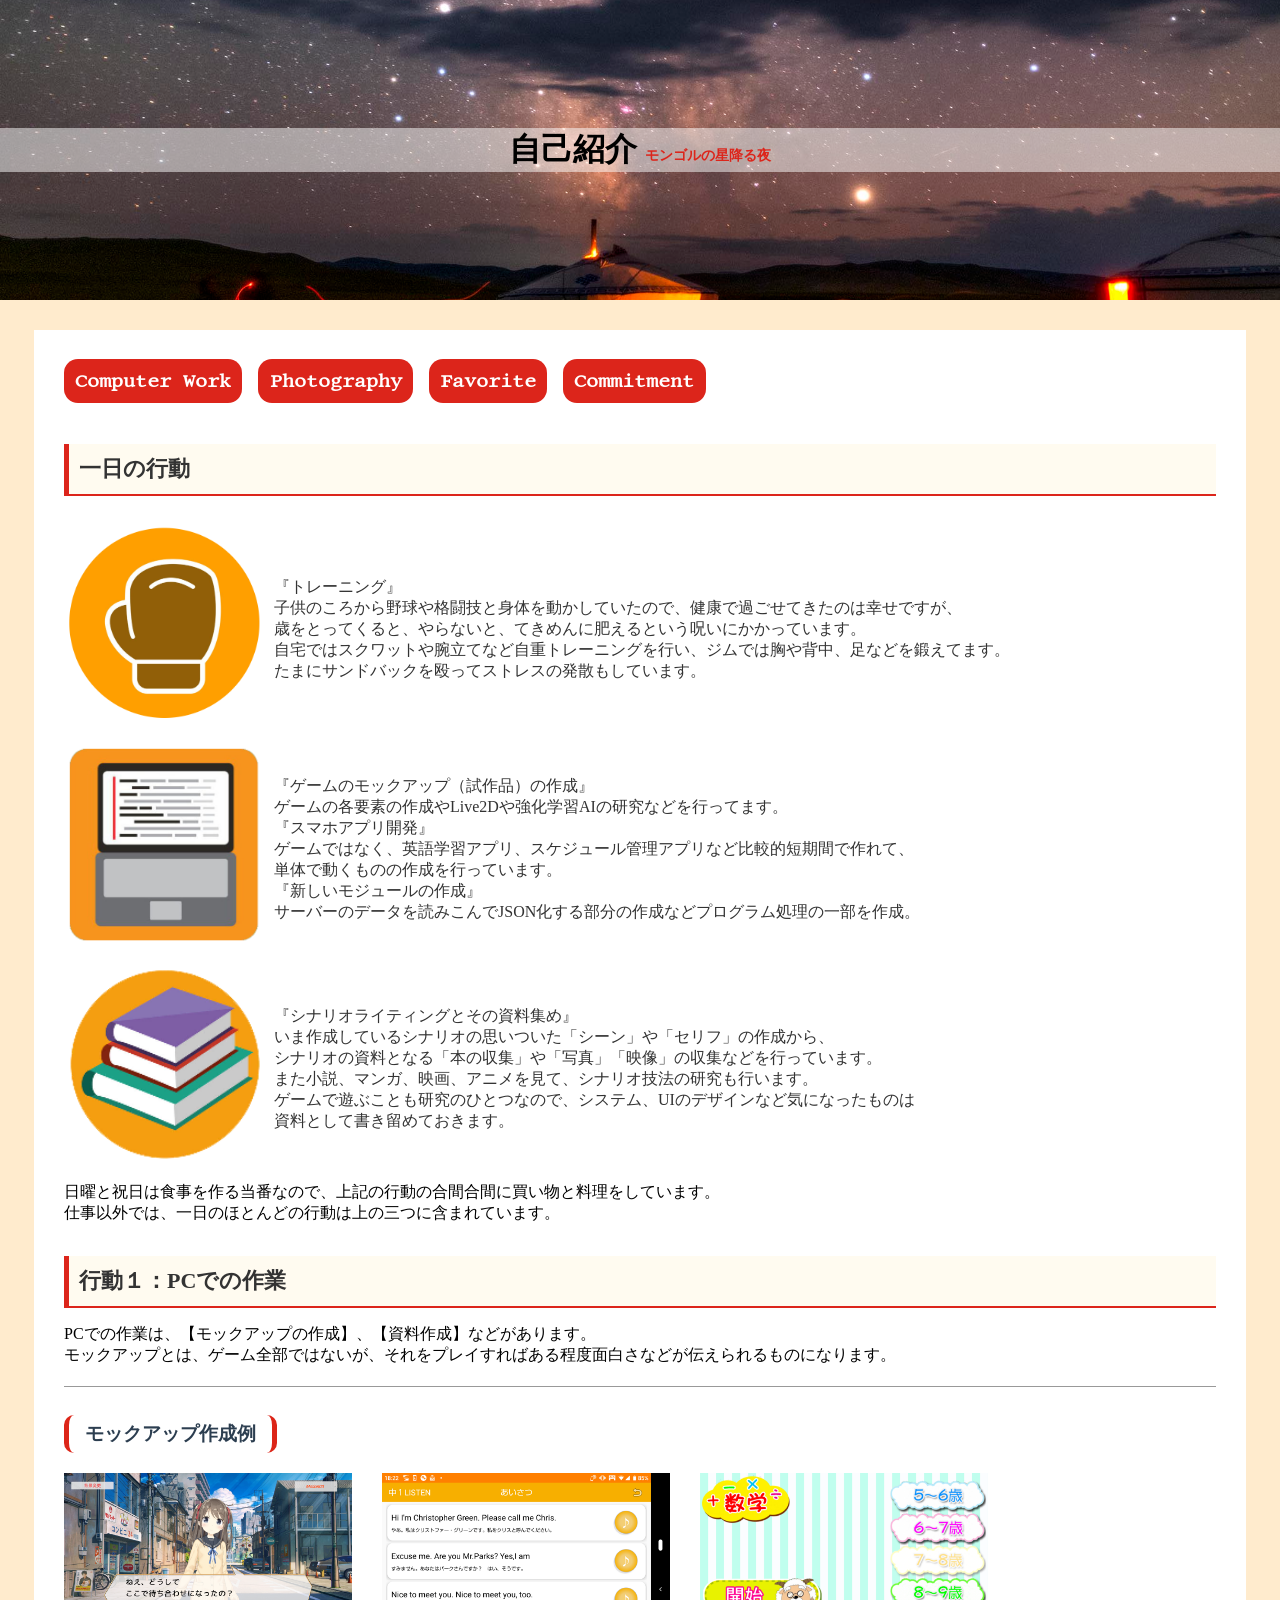
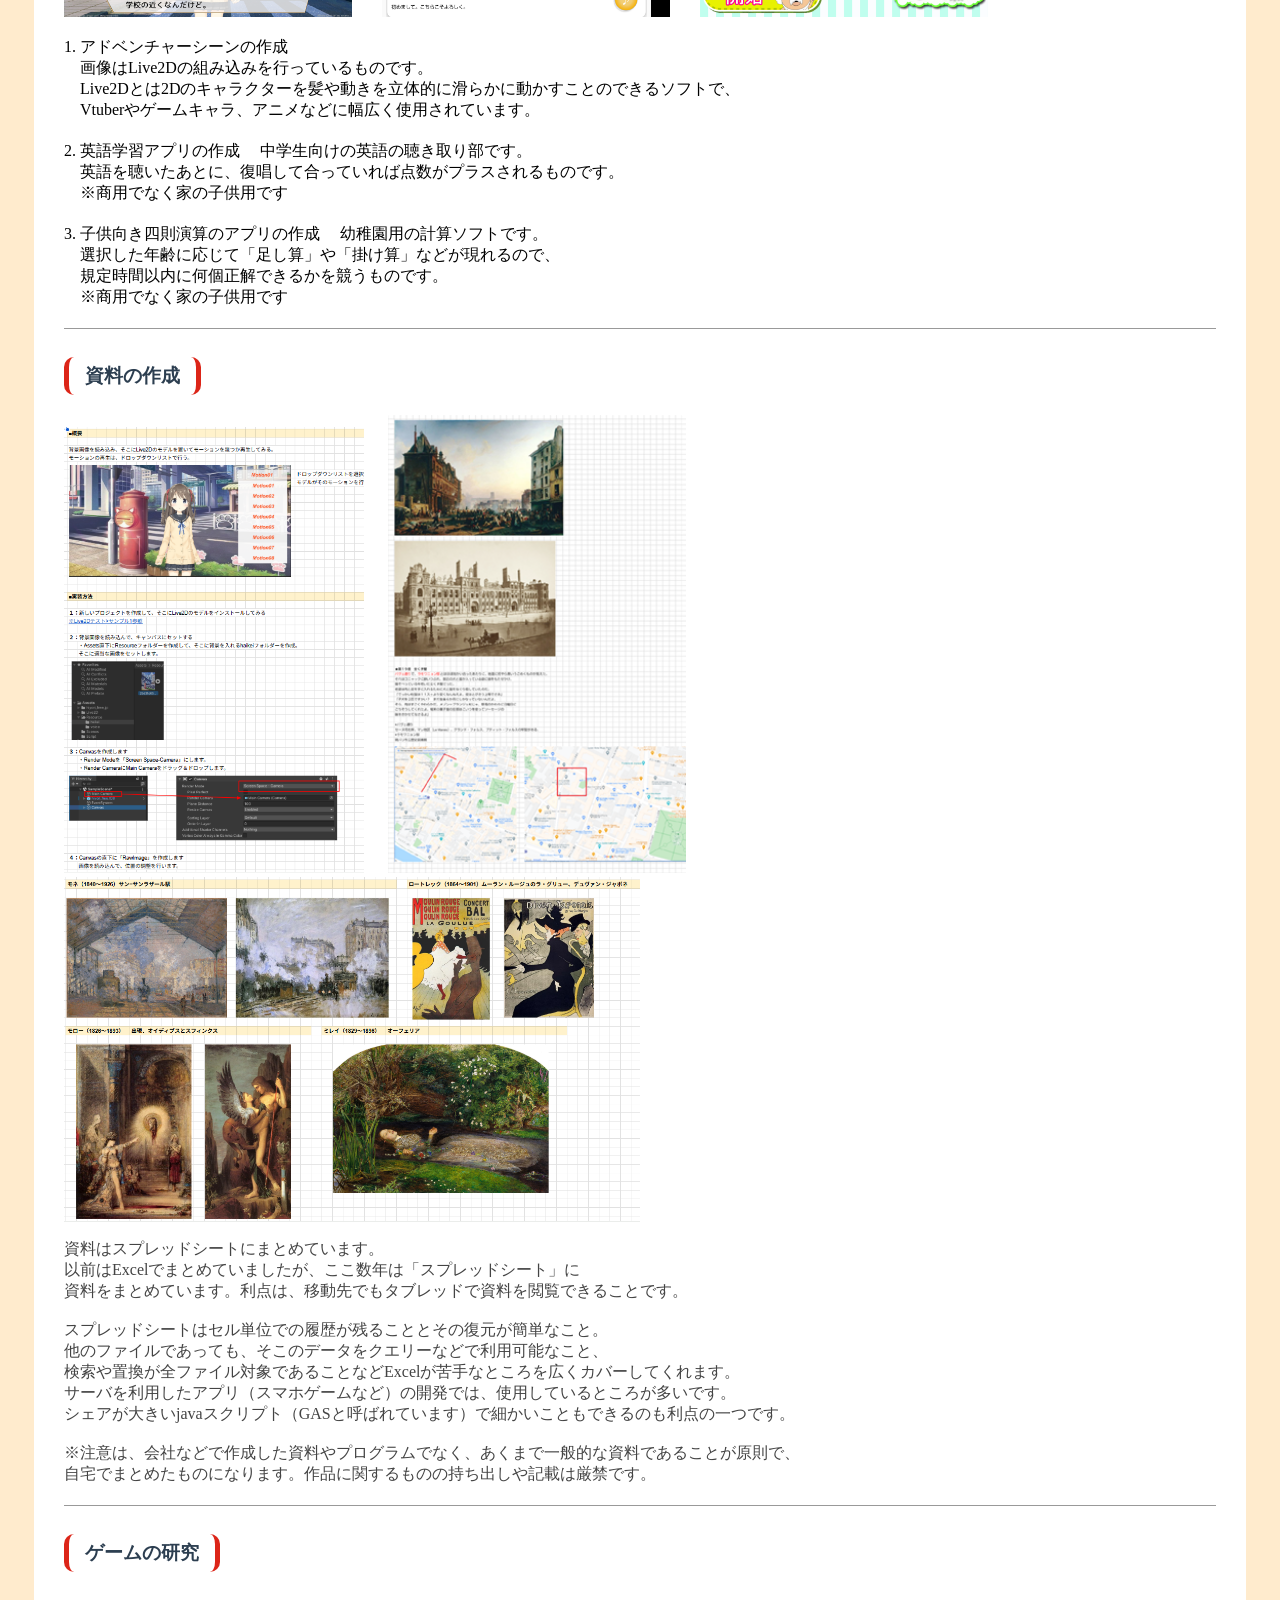
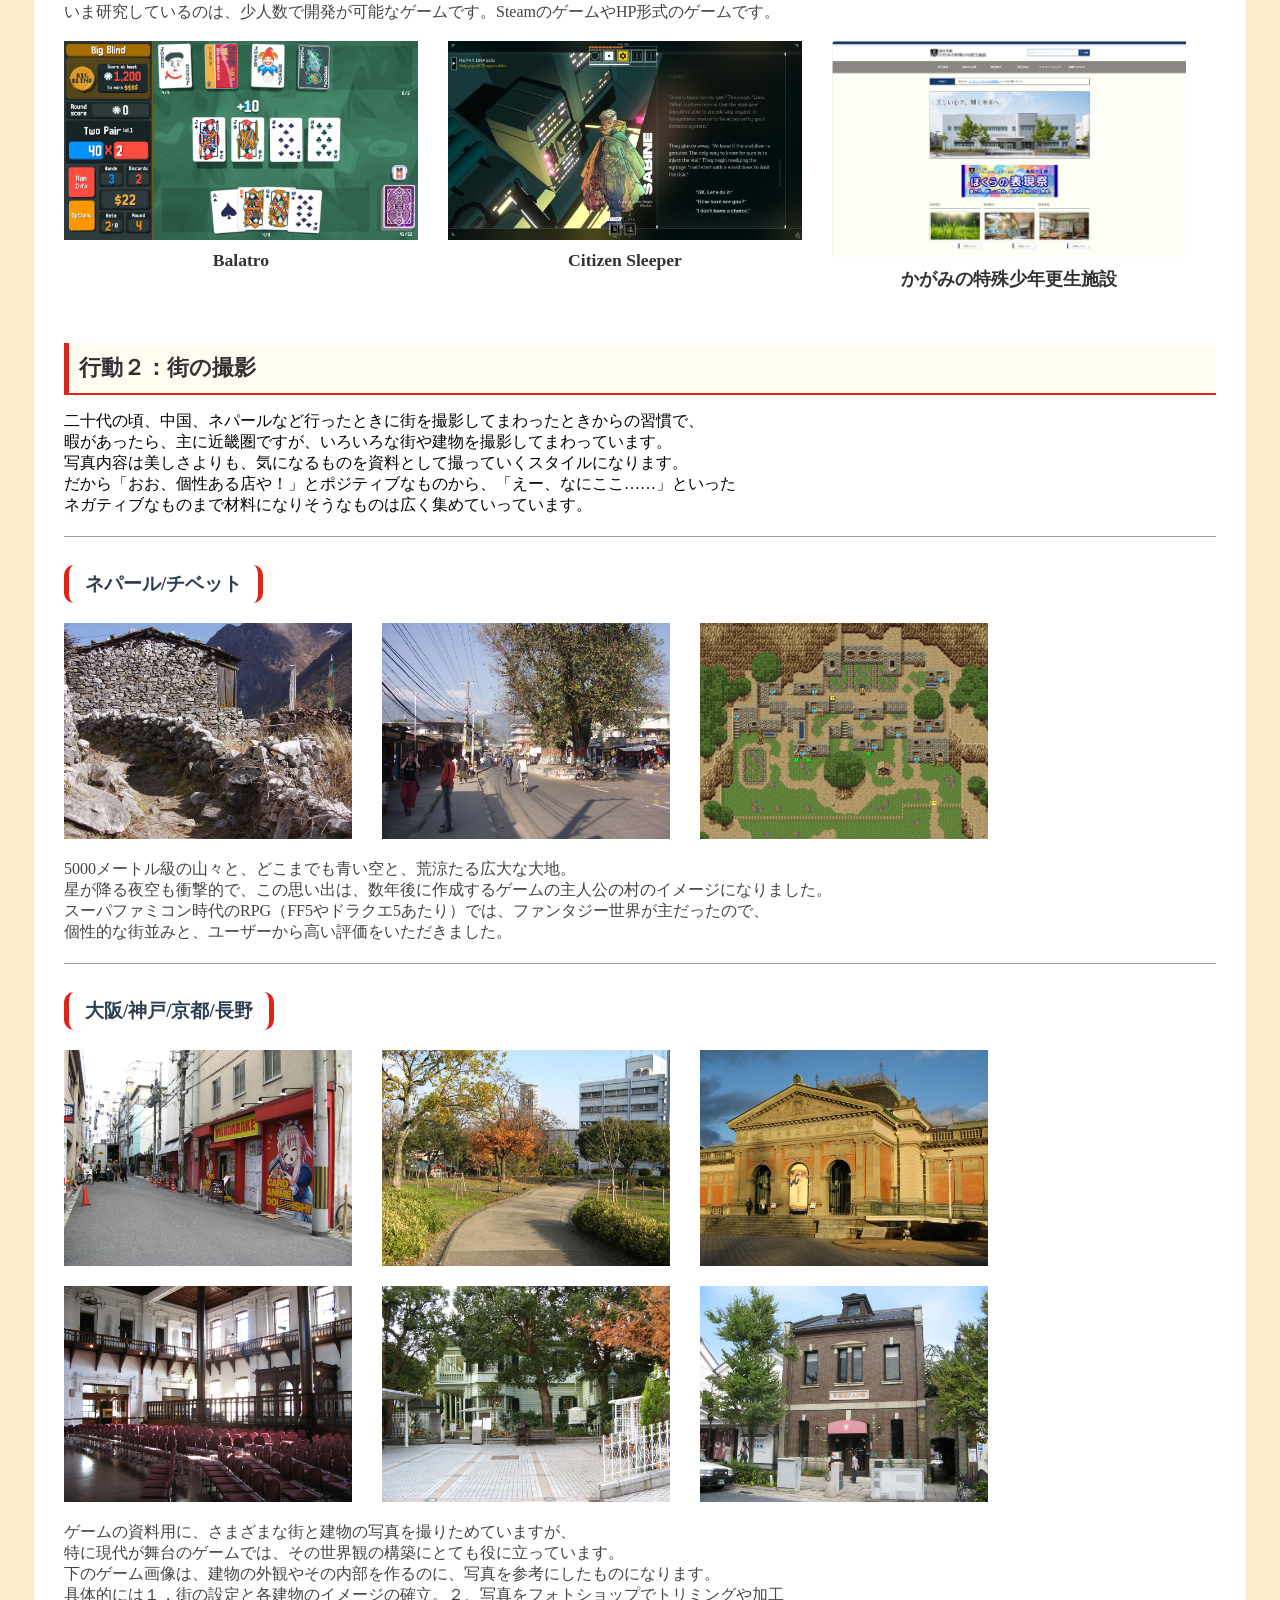
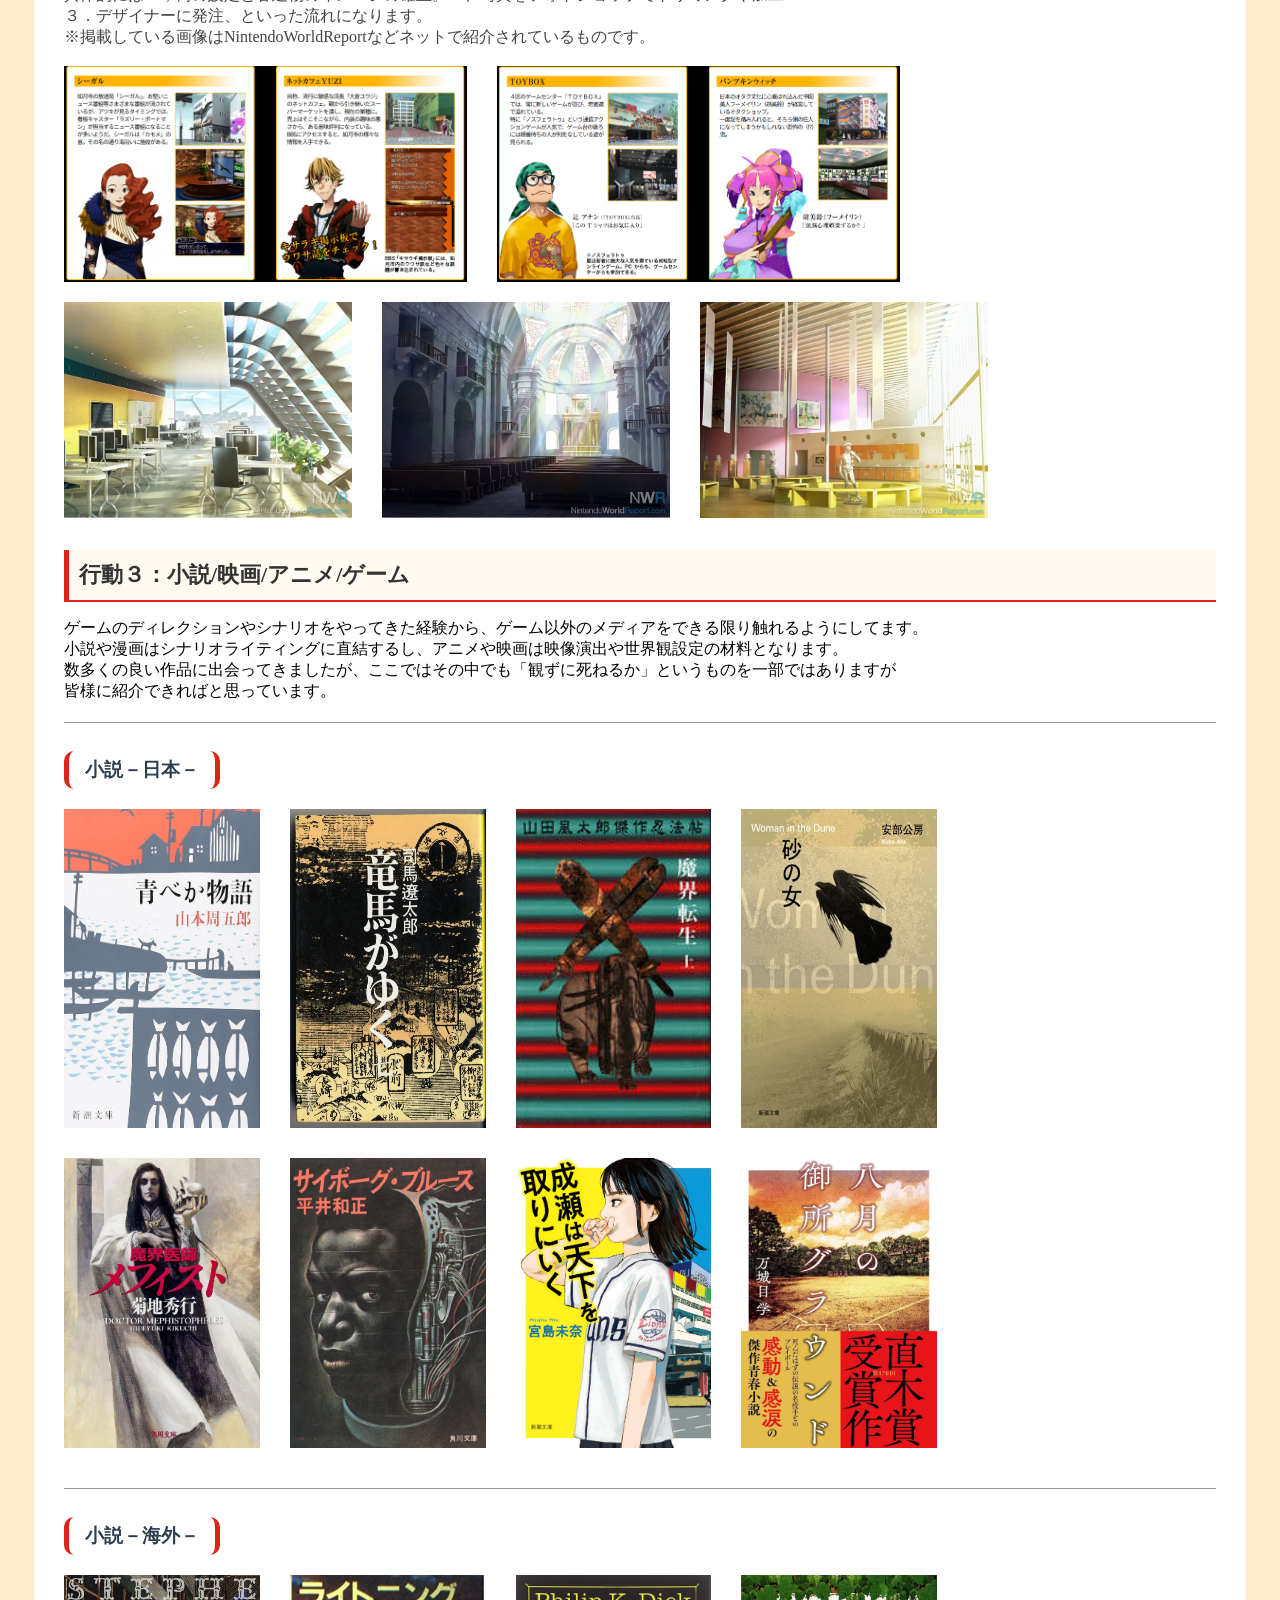
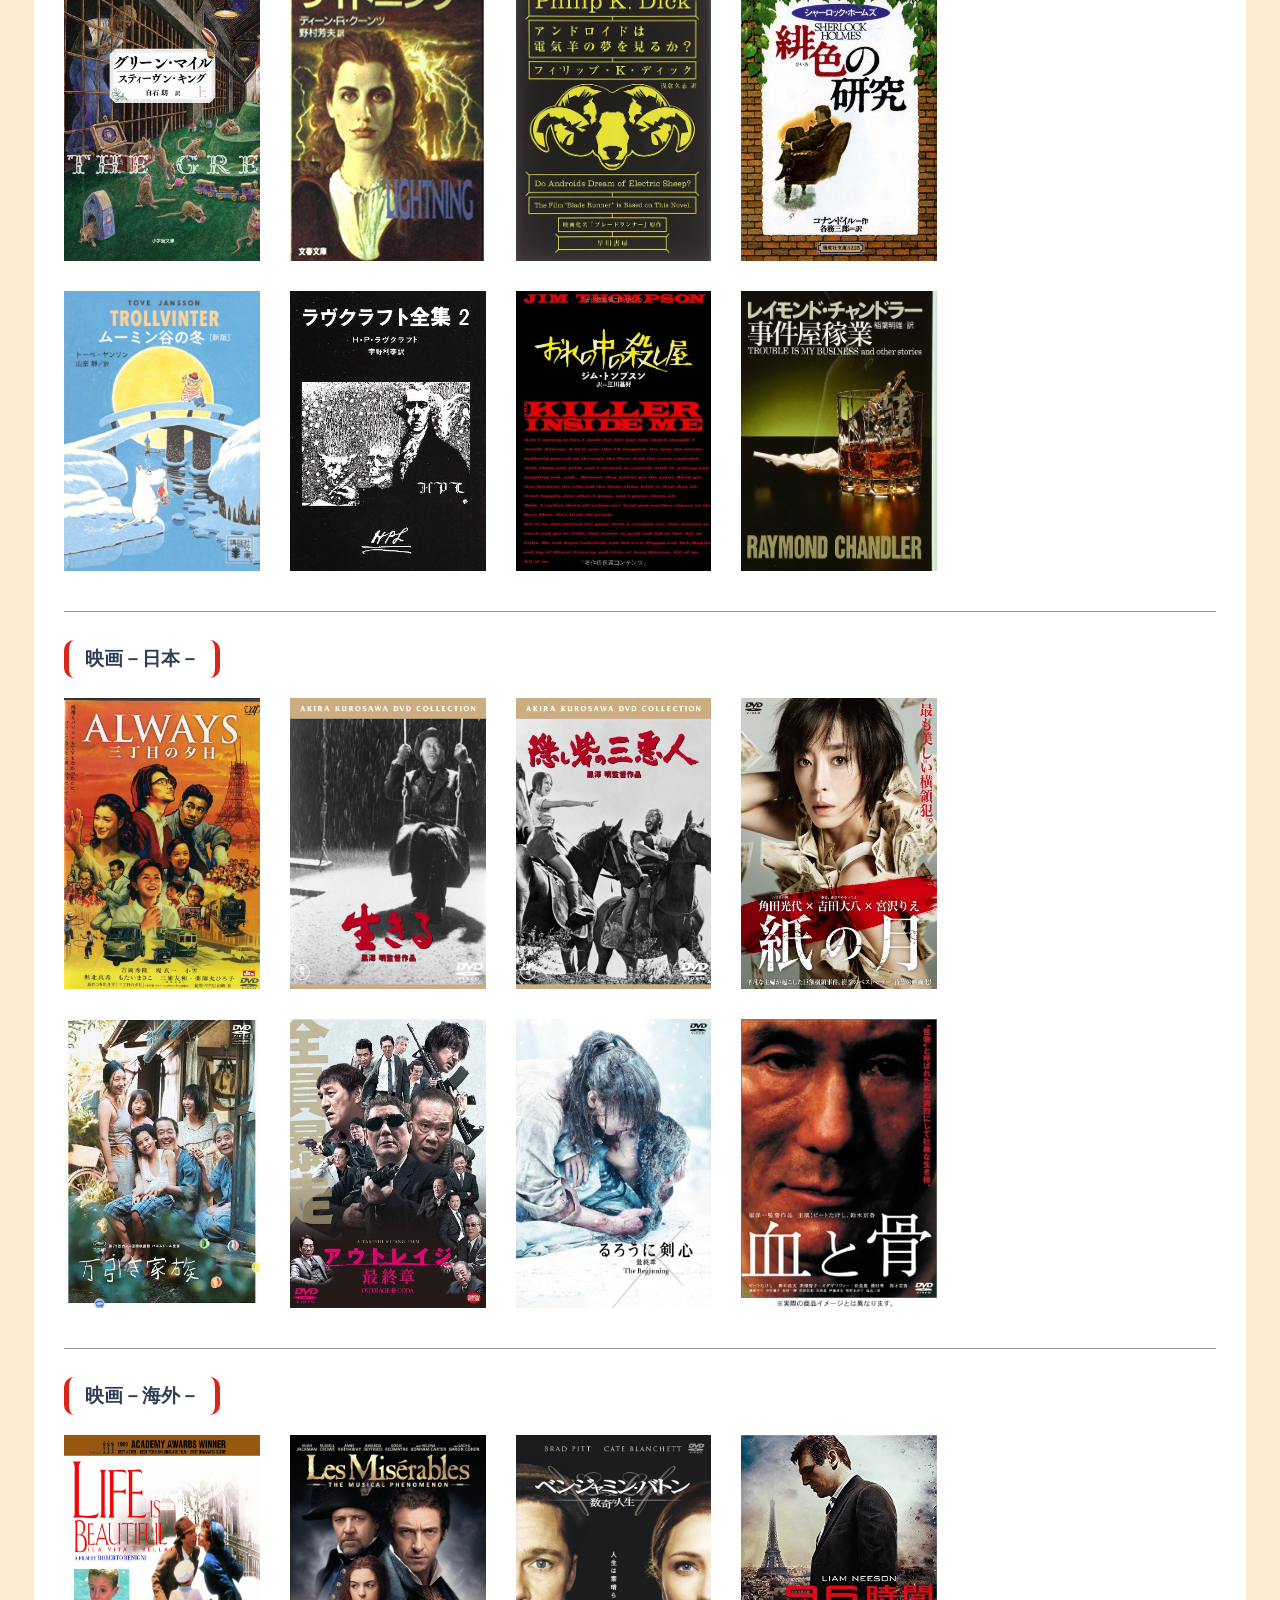
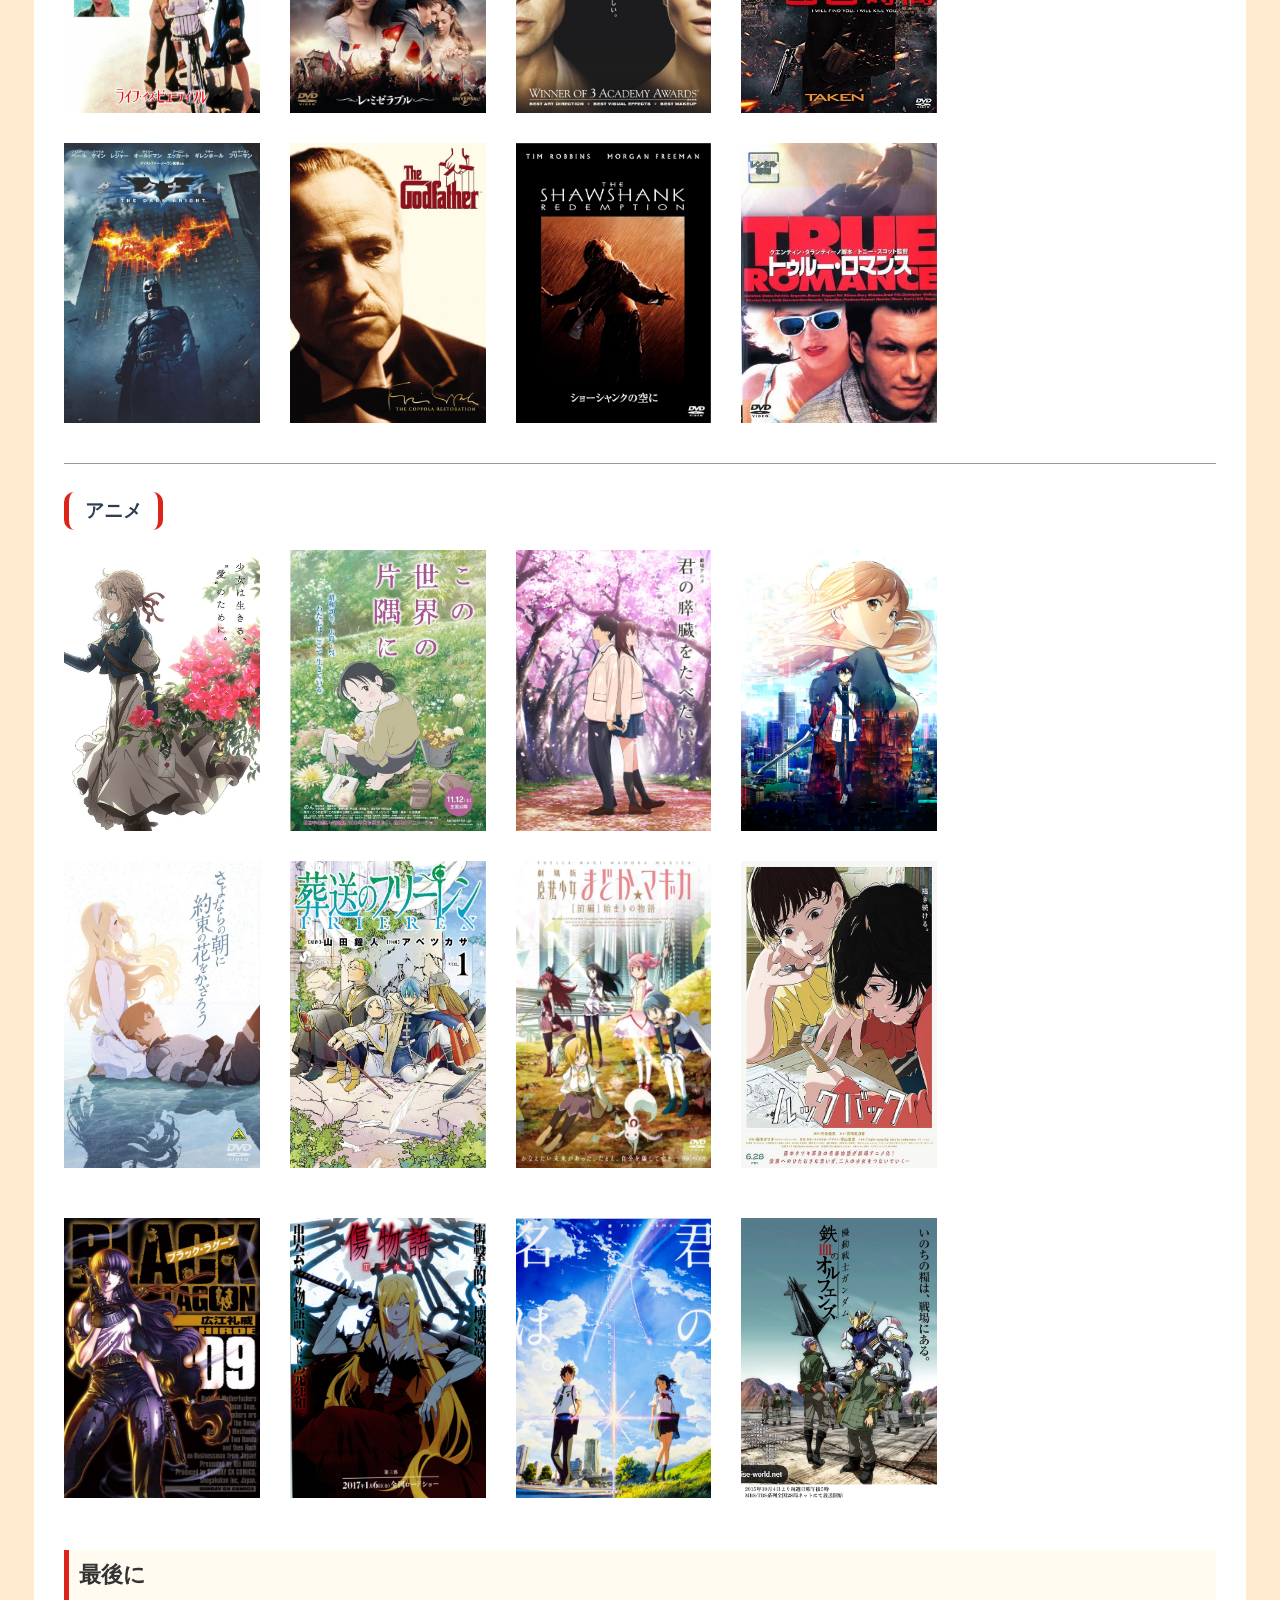
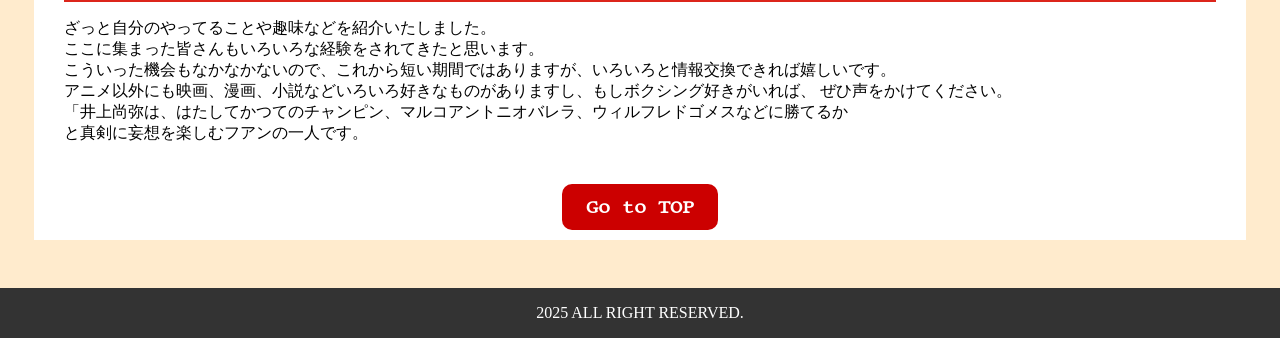
==== 05/index.html @ 9e3aad9c "再セットアップ：gitignore適用済み" ====
<!DOCTYPE html>
<html lang="ja">
<head>
	<meta charset="UTF-8">
	<title>私の自己紹介ページ</title>
	<link rel="stylesheet" href="css/style.css">
	<link rel="preconnect" href="https://fonts.googleapis.com">
	<link rel="preconnect" href="https://fonts.gstatic.com" crossorigin>
	<link href="https://fonts.googleapis.com/css2?family=Libertinus+Mono&display=swap" rel="stylesheet">

</head>
<body>
	<h1><span class="midashi">
		自己紹介
		<p class="sub">モンゴルの星降る夜</p>
	</span></h1>
	<main>
	<nav>
	<ul class="libertinus-mono-regular">
		<li><a href="#pasokon">Computer Work</a></li>
		<li><a href="#photography">Photography</a></li>
		<li><a href="#favorite">Favorite</a></li>
		<li><a href="#com">Commitment</a></li>
	</ul>
	</nav>	

	<h2 id="action">一日の行動</h2>
	<ul>
		<li>
			<figure class="horizontal">
				<img src="images/boxing.png" alt="BOXINGグローブ">
				<figcaption>『トレーニング』<br>
							子供のころから野球や格闘技と身体を動かしていたので、健康で過ごせてきたのは幸せですが、<br>
							歳をとってくると、やらないと、てきめんに肥えるという呪いにかかっています。<br>
							自宅ではスクワットや腕立てなど自重トレーニングを行い、ジムでは胸や背中、足などを鍛えてます。<br>
							たまにサンドバックを殴ってストレスの発散もしています。</figcaption>
			</figure>
		</li>
		<li>
			<figure class="horizontal">
				<img src="images/program.png" alt="パソコンの絵">
				<figcaption>『ゲームのモックアップ（試作品）の作成』<br>
							ゲームの各要素の作成やLive2Dや強化学習AIの研究などを行ってます。<br>
							『スマホアプリ開発』<br>
							ゲームではなく、英語学習アプリ、スケジュール管理アプリなど比較的短期間で作れて、<br>
							単体で動くものの作成を行っています。<br>
							『新しいモジュールの作成』<br>
							サーバーのデータを読みこんでJSON化する部分の作成などプログラム処理の一部を作成。
				</figcaption>
			</figure>
		</li>
		<li>
			<figure class="horizontal">
				<img src="images/study.png" alt="本の絵">
					<figcaption>『シナリオライティングとその資料集め』<br>
							いま作成しているシナリオの思いついた「シーン」や「セリフ」の作成から、<br>
							シナリオの資料となる「本の収集」や「写真」「映像」の収集などを行っています。<br>
							また小説、マンガ、映画、アニメを見て、シナリオ技法の研究も行います。<br>
							ゲームで遊ぶことも研究のひとつなので、システム、UIのデザインなど気になったものは<br>
							資料として書き留めておきます。</figcaption>
			</figure>
		</li>
	</ul>

	<p>日曜と祝日は食事を作る当番なので、上記の行動の合間合間に買い物と料理をしています。<br>
		仕事以外では、一日のほとんどの行動は上の三つに含まれています。
	</p>

	<h2 id="pasokon">行動１：PCでの作業</h2>
		<p>
			PCでの作業は、【モックアップの作成】、【資料作成】などがあります。<br>
			モックアップとは、ゲーム全部ではないが、それをプレイすればある程度面白さなどが伝えられるものになります。
		</p>

	<div class="line"></div><!--罫線-->
	<h3 class="photo_title">モックアップ作成例</h3>

	<div class="image-group">
		<div class="images-3col">
			<img src="images/mock01.png" alt="モック画像">
			<img src="images/mock02.png" alt="モック画像">
			<img src="images/mock03.png" alt="モック画像">
		</div>
		<!--箇条書きリスト（数字）-->
        <ol class="right-numbered">
            <li>アドベンチャーシーンの作成<br>
			&#x3000画像はLive2Dの組み込みを行っているものです。<br>
			&#x3000Live2Dとは2Dのキャラクターを髪や動きを立体的に滑らかに動かすことのできるソフトで、<br>
			&#x3000Vtuberやゲームキャラ、アニメなどに幅広く使用されています。
			</li>
			
            <li>英語学習アプリの作成
			&#x3000中学生向けの英語の聴き取り部です。<br>
			&#x3000英語を聴いたあとに、復唱して合っていれば点数がプラスされるものです。<br>
			&#x3000※商用でなく家の子供用です
			</li>  
            <li>子供向き四則演算のアプリの作成
			&#x3000幼稚園用の計算ソフトです。<br>
			&#x3000選択した年齢に応じて「足し算」や「掛け算」などが現れるので、<br>
			&#x3000規定時間以内に何個正解できるかを競うものです。<br>
			&#x3000※商用でなく家の子供用です
			</li>
        </ol>
	</div>

	<div class="line"></div><!--罫線-->
	<h3 class="photo_title">資料の作成</h3>

	<div class="image-group">
		<div class="images-3col-sp">
			<img src="images/document1.png" style="width:300px; height:auto;"alt="資料画像">
			<img src="images/document2.png" style="width:298px; height:auto;"alt="資料画像">
			<img src="images/Screenshot-gaka.png" style="width:800px; height:auto;"alt="資料画像">
		</div>
	</div>
	<p class="description">
		資料はスプレッドシートにまとめています。<br>
		以前はExcelでまとめていましたが、ここ数年は「スプレッドシート」に<br>
		資料をまとめています。利点は、移動先でもタブレッドで資料を閲覧できることです。<br>
		<br>
		スプレッドシートはセル単位での履歴が残ることとその復元が簡単なこと。<br>
		他のファイルであっても、そこのデータをクエリーなどで利用可能なこと、<br>
		検索や置換が全ファイル対象であることなどExcelが苦手なところを広くカバーしてくれます。<br>
		サーバを利用したアプリ（スマホゲームなど）の開発では、使用しているところが多いです。<br>
		シェアが大きいjavaスクリプト（GASと呼ばれています）で細かいこともできるのも利点の一つです。<br>
		<br>
		※注意は、会社などで作成した資料やプログラムでなく、あくまで一般的な資料であることが原則で、<br>
		自宅でまとめたものになります。作品に関するものの持ち出しや記載は厳禁です。
	</p>

	<div class="line"></div><!--罫線-->
	<h3 class="photo_title">ゲームの研究</h3>

	<p class="description">
		いま研究しているのは、少人数で開発が可能なゲームです。SteamのゲームやHP形式のゲームです。
	</p>
	<br>
	<div class="image-group">
		<div class="images-3col">
			<figure class="image-item">
				<img src="images/game_balatro.jpg" alt="バラトロのゲーム画像">
				<figcaption>Balatro</figcaption>
			</figure>
			<figure class="image-item">
				<img src="images/game_citizen.jpg" alt="シチズン・スリープのゲーム画像">
				<figcaption>Citizen Sleeper</figcaption>
			</figure>
			<figure class="image-item">
				<img src="images/game_kagami.png" alt="鏡のゲーム画像">
				<figcaption>かがみの特殊少年更生施設</figcaption>
			</figure>
		</div>
	</div>
	
	<h2 id="photography">行動２：街の撮影</h2>
	<p>
		二十代の頃、中国、ネパールなど行ったときに街を撮影してまわったときからの習慣で、<br>
		暇があったら、主に近畿圏ですが、いろいろな街や建物を撮影してまわっています。<br>
		写真内容は美しさよりも、気になるものを資料として撮っていくスタイルになります。<br>
		だから「おお、個性ある店や！」とポジティブなものから、「えー、なにここ……」といった<br>
		ネガティブなものまで材料になりそうなものは広く集めていっています。
	</p>

	<div class="line"></div><!--罫線-->
	<h3 class="photo_title">ネパール/チベット</h3>
	
	<div class="image-group">
		<div class="images-3col">
			<img src="images/nepal01.jpg" alt="チベットの画像１">
			<img src="images/nepal02.jpg" alt="チベットの画像２">
			<img src="images/raga.png" alt="ゲームの画像">
		</div>
		<p class="description">5000メートル級の山々と、どこまでも青い空と、荒涼たる広大な大地。<br>
			星が降る夜空も衝撃的で、この思い出は、数年後に作成するゲームの主人公の村のイメージになりました。<br>
			スーパファミコン時代のRPG（FF5やドラクエ5あたり）では、ファンタジー世界が主だったので、<br>
			個性的な街並みと、ユーザーから高い評価をいただきました。<br>
		</p>
	</div>

	<div class="line"></div><!--罫線-->
	<h3 class="photo_title">大阪/神戸/京都/長野</h3>
	
	<div class="image-group">
		<div class="images-3col">
			<img src="images/osaka.jpg" alt="大阪の画像">
			<img src="images/osaka2.jpg" alt="大阪の画像">
			<img src="images/kyouto01.jpg" alt="京都の画像">
		</div>
		<div class="images-3col">
			<img src="images/kyouto02.jpg" alt="京都の画像">
			<img src="images/koube01.jpg" alt="神戸の画像">
			<img src="images/nagano2.jpg" alt="長野の画像">
		</div>
		<p class="description">
			ゲームの資料用に、さまざまな街と建物の写真を撮りためていますが、<br>
			特に現代が舞台のゲームでは、その世界観の構築にとても役に立っています。<br>
			下のゲーム画像は、建物の外観やその内部を作るのに、写真を参考にしたものになります。<br>
			具体的には１，街の設定と各建物のイメージの確立。２、写真をフォトショップでトリミングや加工<br>
			３．デザイナーに発注、といった流れになります。<br>
			※掲載している画像はNintendoWorldReportなどネットで紹介されているものです。
		</p>
	</div>
<br>
	<div class="image-group">
		<div class="images-2col">
			<img src="images/lux3i.png" alt="ADVの画像" style="width: calc(50% - 20px);">
			<img src="images/lux4i.png" alt="ADVの画像２" style="width: calc(50% - 20px);">
		</div>
		<div class="images-3col">
			<img src="images/kagami3.png"   alt="ADVの画像">
			<img src="images/kagami7.png"  alt="ADVの画像">
			<img src="images/kagami9.png"  alt="ADVの画像">
		</div>
	</div>

	<h2 id="favorite">行動３：小説/映画/アニメ/ゲーム</h2>
	<p>
		ゲームのディレクションやシナリオをやってきた経験から、ゲーム以外のメディアをできる限り触れるようにしてます。<br>
		小説や漫画はシナリオライティングに直結するし、アニメや映画は映像演出や世界観設定の材料となります。<br>
		数多くの良い作品に出会ってきましたが、ここではその中でも「観ずに死ねるか」というものを一部ではありますが<br>
		皆様に紹介できればと思っています。<br>
	</p>

	<div class="line"></div><!--罫線-->

	<h3 class="photo_title">小説－日本－</h3>
		<div class="image-group">
			<div class="images-4col">
				<img src="images/book_aobeka.jpg" alt="">
				<img src="images/book_kyouma.jpg" alt="">
				<img src="images/book_makai.jpg" alt="">
				<img src="images/book_sunano.jpg" alt="">
			<div class="images-4col">
				<img src="images/book_makaiisi.jpg" alt="">
				<img src="images/book_saibog.jpg" alt="">
				<img src="images/book_naruse.jpg" alt="">
				<img src="images/book_hatigatu.jpg" alt="">
			</div>
	</div>

	<div class="line"></div><!--罫線-->

	<h3 class="photo_title">小説－海外－</h3>
		<div class="image-group">
			<div class="images-4col">
				<img src="images/book2_greenmile.jpg" alt="">
				<img src="images/book2_lightning.jpg" alt="">
				<img src="images/book2_android_denki.jpg" alt="">
				<img src="images/book2_homuz.jpg" alt="">
			<div class="images-4col">
				<img src="images/book2_mumin.jpg" alt="">
				<img src="images/book2_rabukurahuto.jpg" alt="">
				<img src="images/book2_killer.jpg" alt="">
				<img src="images/book2_raymond.jpg" alt="">
			</div>
	</div>

	<div class="line"></div><!--罫線-->

	<h3 class="photo_title">映画－日本－</h3>
		<div class="image-group">
			<div class="images-4col">
				<img src="images/cinema2_always.jpg" alt="">
				<img src="images/cinema2_ikiru.jpg" alt="">
				<img src="images/cinema2_kakusitoride.jpg" alt="">
				<img src="images/cinema2_kaminotuki.jpg" alt="">
			<div class="images-4col">
				<img src="images/cinema2_manbiki.jpg" alt="">
				<img src="images/cinema2_out.jpg" alt="">
				<img src="images/cinema2_rurou.jpg" alt="">
				<img src="images/cinema2_titohone.jpg" alt="">
			</div>
	</div>

	<div class="line"></div><!--罫線-->

	<h3 class="photo_title">映画－海外－</h3>
		<div class="image-group">
			<div class="images-4col">
				<img src="images/cinema_lifeis.jpg" alt="">
				<img src="images/cinema_remizeraburu.jpg" alt="">
				<img src="images/cinema_benzyamin.jpg" alt="">
				<img src="images/cinema_96.jpg" alt="">
			<div class="images-4col">
				<img src="images/cinema_darknight.jpg" alt="">
				<img src="images/cinema_godfather.jpg" alt="">
				<img src="images/cinema_syoshank.jpg" alt="">
				<img src="images/cinema_true.jpg" alt="">
			</div>
	</div>

	<div class="line"></div><!--罫線-->

	<h3 class="photo_title">アニメ</h3>
		<div class="image-group">
			<div class="images-4col">
				<img src="images/violet.png" alt="">
				<img src="images/konosekai_katasumi.jpg" alt="">
				<img src="images/kimino_suizou.png" alt="">
				<img src="images/sao.png" alt="">
			<div class="images-4col">
				<img src="images/sayonara_asa.jpg" alt="">
				<img src="images/freelen.jpg" alt="">
				<img src="images/madoka.jpg" alt="">
				<img src="images/lookback.jpg" alt="">
			</div>
			<div class="images-4col">
				<img src="images/black.jpg" alt="">
				<img src="images/kizu_monogatari.png" alt="">
				<img src="images//kiminona.png" alt="">
				<img src="images/gandamu01.png" alt="">
			</div>
	</div>

	<h2 id="com">最後に</h2>
	<p>
		ざっと自分のやってることや趣味などを紹介いたしました。<br>
		ここに集まった皆さんもいろいろな経験をされてきたと思います。<br>
		こういった機会もなかなかないので、これから短い期間ではありますが、いろいろと情報交換できれば嬉しいです。<br>
		アニメ以外にも映画、漫画、小説などいろいろ好きなものがありますし、もしボクシング好きがいれば、
		ぜひ声をかけてください。<br>
		「井上尚弥は、はたしてかつてのチャンピン、マルコアントニオバレラ、ウィルフレドゴメスなどに勝てるか<br>
		と真剣に妄想を楽しむフアンの一人です。
	</p>


	<div class="button">
		<a href="#" class="libertinus-mono-regular">Go to TOP</a>
	</div>

	</main>

	<footer>
		<p>2025 ALL RIGHT RESERVED.</p>
	</footer>	
</body>
</html>
---- 05/css/style.css ----
*{
    margin: 0;
    padding: 0;
}
body{
    background-color:#ffebcd;
}

main{
    background-color: #fff;
    width: 90%;
    margin: 0 auto;
    padding: 0 30px;
    position: relative;
}
/*Googleフォント*/
.libertinus-mono-regular {
  font-family: "Libertinus Mono", monospace;
  font-weight: bold;
  font-style: normal;
}

h1{
  background-image: url('../images/mongoru.jpg'); 
  background-size: cover;
  background-position: center;
  height: 300px;
  display: flex;
  align-items: center;
  justify-content: center;
  position: relative;
  color: rgb(0, 0, 0);
  font-size: 2rem;
  text-align: center;
  font-weight: bold;
}

.midashi {
  background-color: rgba(255, 255, 255, 0.5); /* 横帯の色と透明度 */
  width: 100%;
  display: block;
  text-align: center;
  
}
.sub{
  font-size: 14px;
  color:#DC251B;
  display: inline;
}

nav ul{
    padding-top: 2.5rem;
    display: flex;
    list-style: none;
}
nav ul li{
    margin-right: 1rem;
}
nav ul li a{
    text-decoration: none;
    font-size: 1.2rem;
    background-color: #DC251B;
    color: #fff;
    padding: 0.7rem;
    border-radius: 14px;         /* ← 角丸指定 */

}
nav ul li a:hover{
    opacity: 0.7;
}

/* 画面幅が狭い場合（例: 768px以下）に適用されるスタイル */
@media (max-width: 768px) {
  nav ul {
    flex-direction: column; /* 縦並びにする */
    align-items: stretch; /* アイテムを親要素の幅に広げる */
  }

  nav ul li {
    margin: 20px 0; /* 縦並び時の余白 */
    width: 100%; /* 親要素の幅いっぱいに広げる */
    text-align: center; /* テキストを中央揃えにする */
  }

  nav ul li a {
    width: 100%; /* 親要素の幅いっぱいに広げる */
  }
}


h2{
    font-size: 22px;
    color: #333;
    border-left: #DC251B solid 5px;
    border-bottom: #DC251B solid 2px;
    margin-top: 2rem;
    margin-bottom: 1.0rem;
    background-color: #FFFBF0; 
    padding: 10px; /* 必要であれば、文字と背景の間に余白を追加 */
}

.button{
    display: flex;
    justify-content: center;   /* X軸方向の中央寄せ */
    margin: 40px auto;         /* 上下マージン + 横中央寄せ（ブロック要素の場合） */
    padding-bottom: 10px;
}
.button a{
  text-decoration: none;     /* 下線を消す */
  background-color: #cc0000; /* ボタン背景色 */
  color: white;              /* 文字色 */
  padding: 12px 24px;        /* ボタンサイズ調整 */
  border-radius: 10px;       /* 角を丸くする */
  font-size: 1.2em;          /* 少し大きめの文字に */
  font-weight: bold

}
.button a:hover{
    background-color: orange;
}
footer{
    background-color: #333;
    color: #fff;
    text-align: center;
    margin-top: 3rem;
    padding: 1rem;
}

.horizontal {
  display: flex;
  align-items: center; /* 垂直方向の中央揃え */
  gap: 10px;            /* 画像と説明文の間隔 */
}

.horizontal img {
  width: 200px;         /* 画像サイズを調整 */
  height: auto;
}

.horizontal figcaption {
  font-size: 16px;
  text-align: left;
  color: #333;
  margin-top: 8px;
}

ul {
    margin-top: 30px;
    list-style: none;
    padding: 0;
}

li {
    margin-bottom: 20px;
}

figure {
    text-align: center;
}

/*  ネパール/チベットなど写真のタイトル     */
.photo_title{
    margin-top: 0.5rem;
    margin-bottom: 1rem;
}

.images-2col,
.images-3col,
.images-4col
{
  display: flex;       /*横並び*/
  flex-wrap: wrap;
  gap: 30px;
  justify-content: flex-start;
  margin-bottom: 20px;
}

.images-2col img {
  width: calc(50% - 30px);
  box-sizing: border-box; /* パディングやボーダーも含めて幅を計算 */
  height: auto;
  max-width: 35%; /* 最大幅を計算された幅の80%に制限 */
}

.images-3col img {
  width: calc(33.333% - 30px);
  box-sizing: border-box; /* パディングやボーダーも含めて幅を計算 */
  height: auto;
  max-width: 25%; /* 最大幅を計算された幅の80%に制限 */
}

.images-3col-sp img {
  width: calc(33.333% - 30px);
  box-sizing: border-box; /* パディングやボーダーも含めて幅を計算 */
  height: auto;
  margin-right: 20px;
  max-width: 50%; /* 最大幅を計算された幅の80%に制限 */
}

.images-4col img {
  width: calc(25% - 30px);
  box-sizing: border-box; /* パディングやボーダーも含めて幅を計算 */
  height: auto;
  max-width: 17%; /* 最大幅を計算された幅の80%に制限 */
}

/* ゲーム画像 */
.image-item{
  width: calc(33.333% - 30px); /* .images-3col の場合 */
  box-sizing: border-box; /* パディングやボーダーも含めて幅を計算 */
  display: flex; /* 子要素（画像と題名）をflexboxで制御 */
  flex-direction: column; /* 縦方向に並べる */
  align-items: center; /* 水平方向（横方向）で中央揃え */
  margin-bottom: 20px; /* 各アイテム間の縦方向のスペース */
}

/* ゲーム画像自体のスタイル */
.image-item img {
    width: 100%; /* 親要素 (figure) の幅に合わせる */
    height: auto; /* アスペクト比を維持 */
    display: block; /* 画像の下に余白ができないように */
}

/* ゲーム画像の題名のスタイル */
.image-item figcaption {
    text-align: center; /* テキストを中央揃え */
    margin-top: 10px; /* 画像と題名の間隔 */
    font-size: 1.1em; /* フォントサイズ調整 */
    color: #333; /* 文字色 */
    font-weight: bold; /* 必要であれば太字に */
}
/* ゲーム画像の大きさ */
.images-3col .image-item {
    width: calc(33.333% - 30px);
}

/* img自体には max-width: 100% などは設定しません。必要ならfigureに設定 */
.images-3col .image-item img{
    max-width: 100%; /* 親要素（.image-item）の幅を超えないように */
}


.description {
  margin-top: 10px;
  text-align: left;
  font-size: 1.0rem;
  color: #444;
}

/*罫線*/
.line {
  border-top: 1px solid #999;
  width: 100%;
  margin: 20px 0;
}

/*箇条書きの数字を右に寄せる*/
.right-numbered {
  list-style-position: inside; /* マーカーを要素内側に */
}

.photo_title {
  /* background-color: #FFFBF0; タイトルの背景色 */
  color: #2c3e50;           /* 濃いめの文字色でコントラストを出す */
  padding: 6px 16px;       /* 上下左右にパディング */
  border-left: 5px solid #DC2518; /* 左側に太めのボーダーライン */
  border-right: 5px solid #DC2518; /* 左側に太めのボーダーライン */
  
  border-radius: 10px;       /* 角を少し丸くする */
  display: inline-block;    /* テキストの幅に合わせて背景を調整 */
  margin-bottom: 20px;
  font-weight: bold;        /* 太字にする */
}
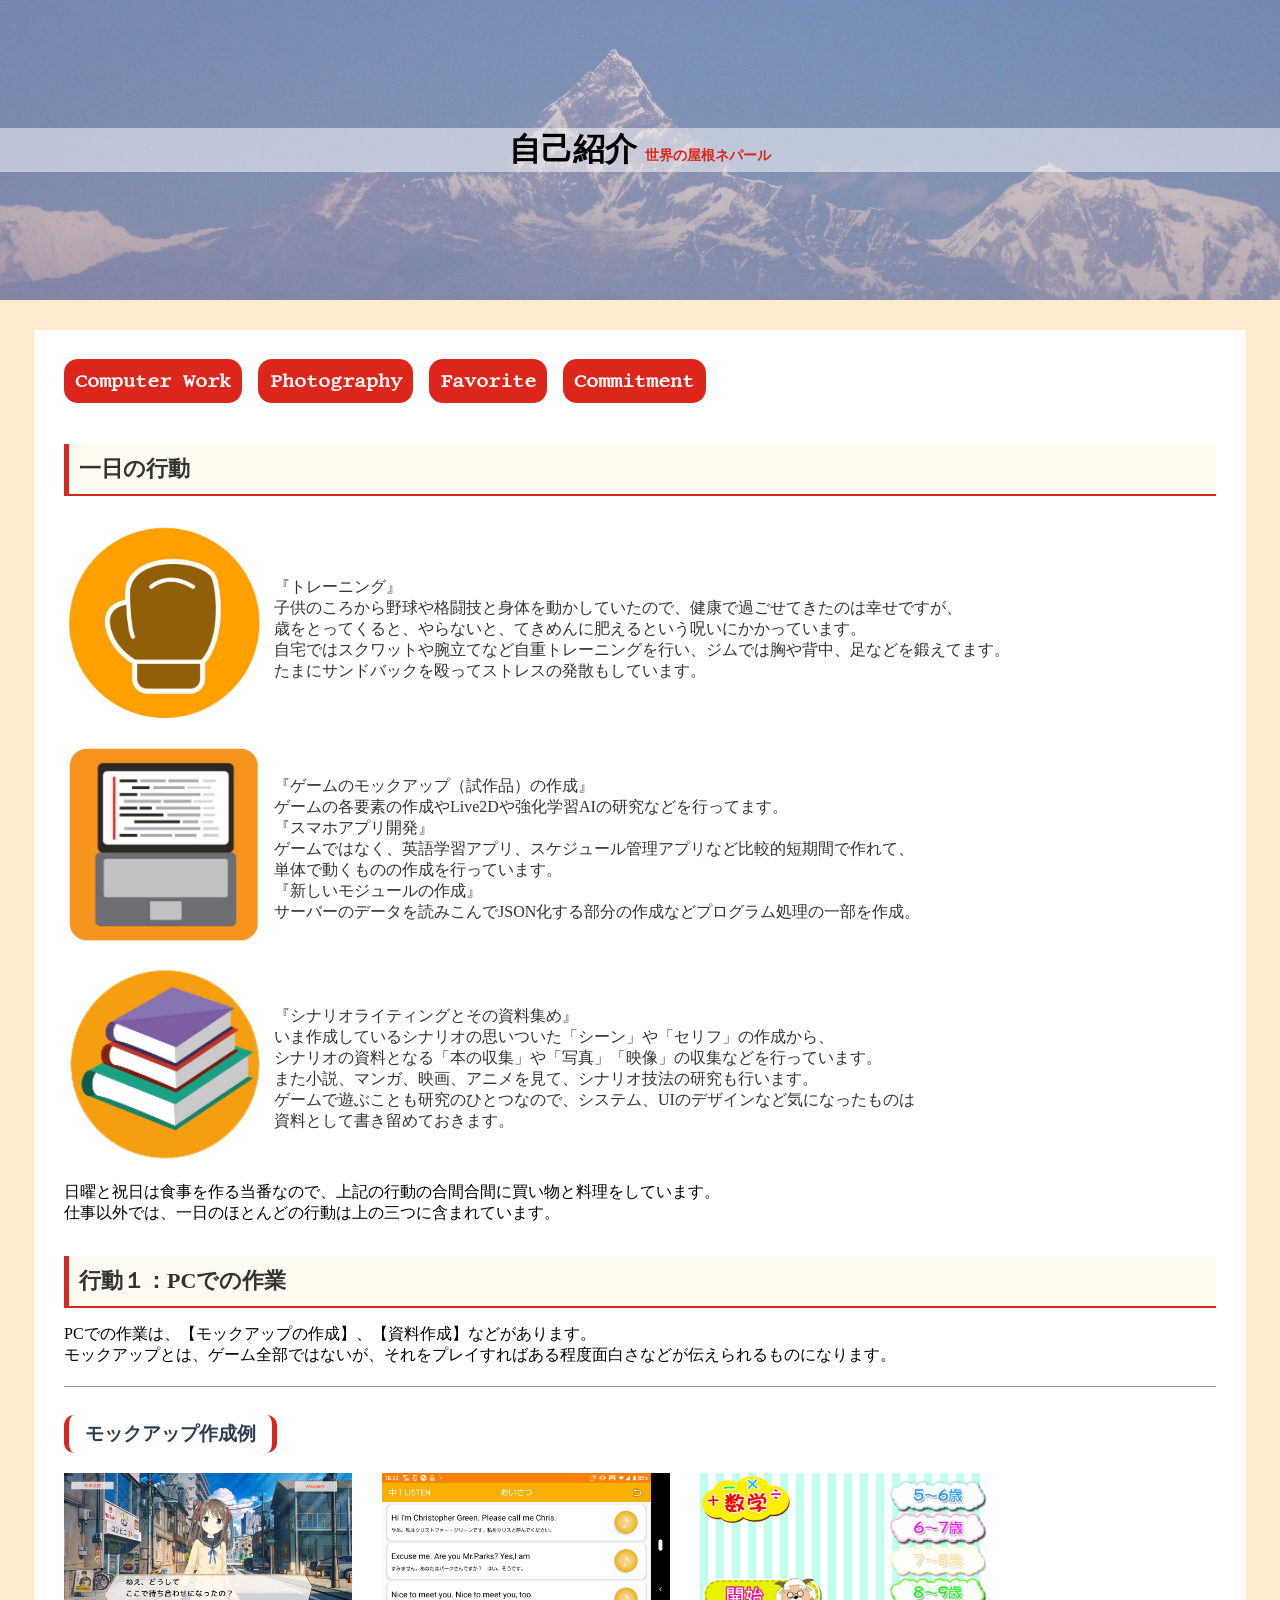
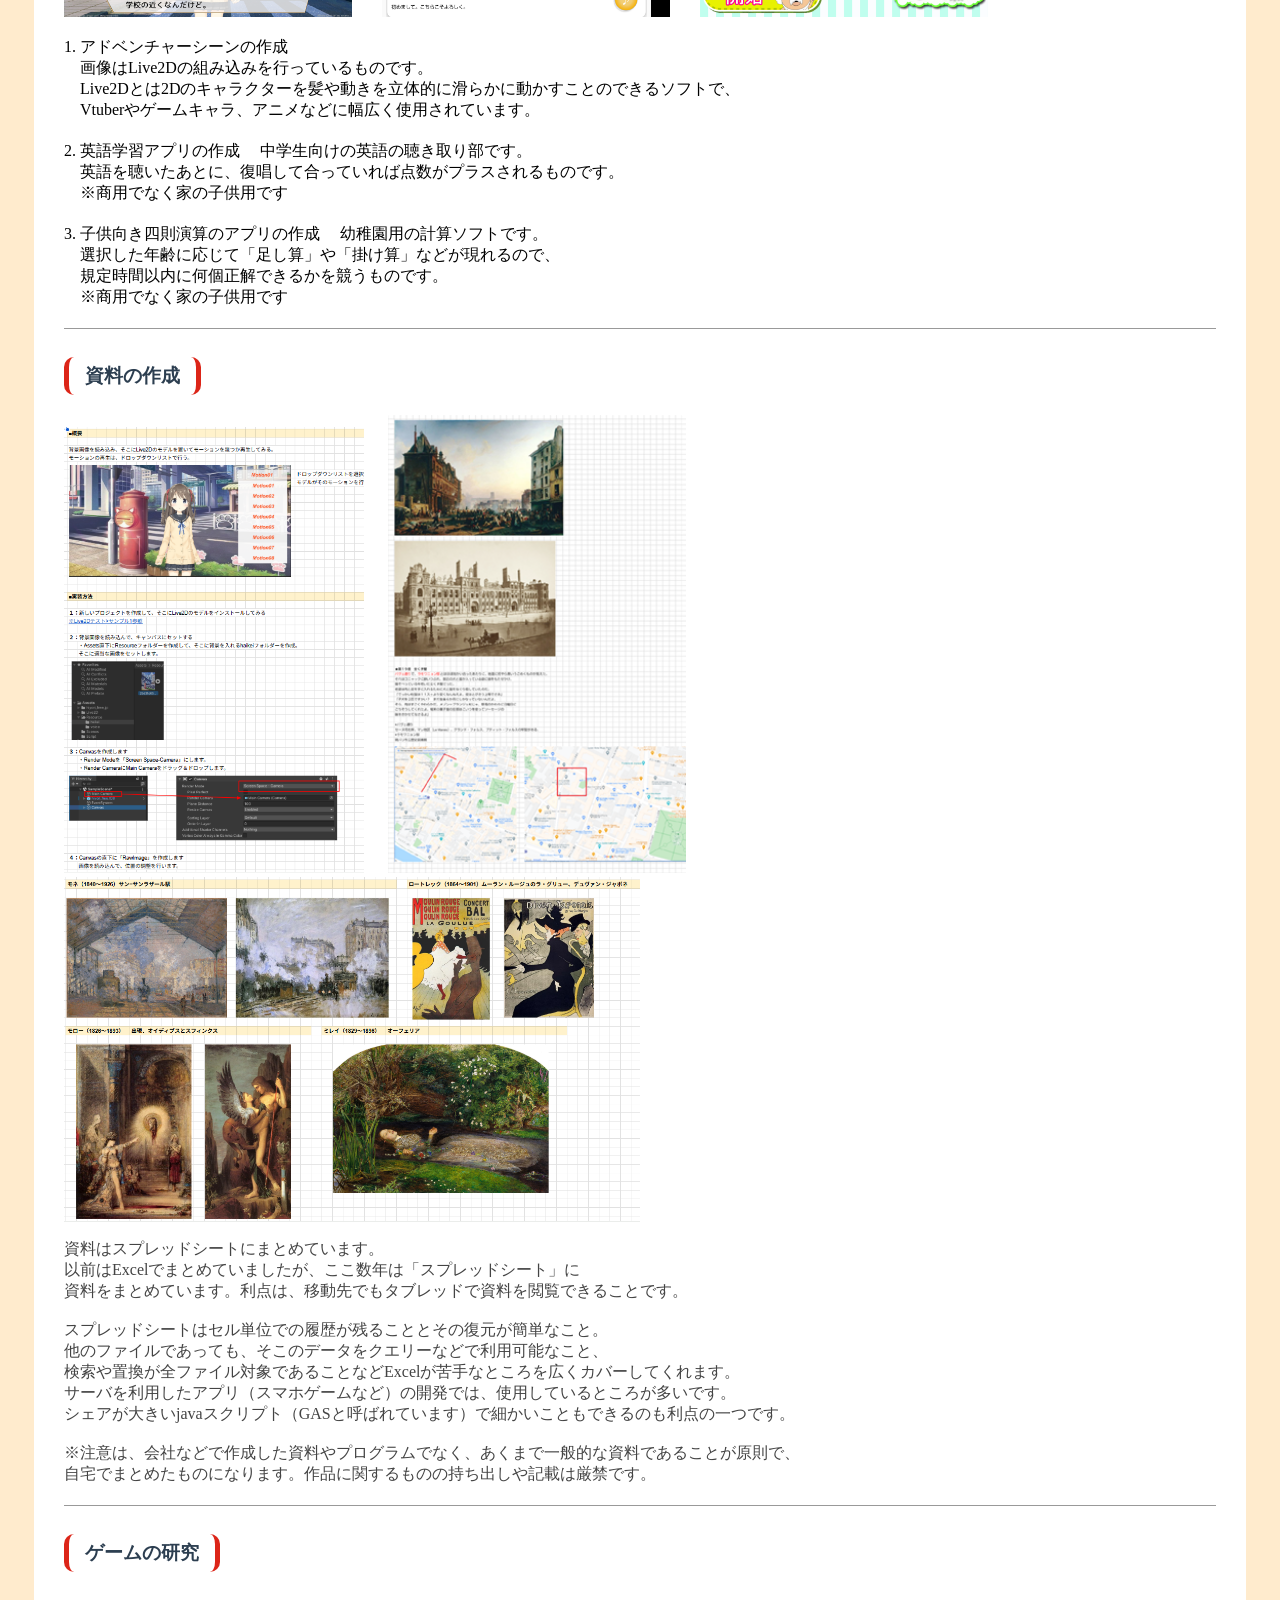
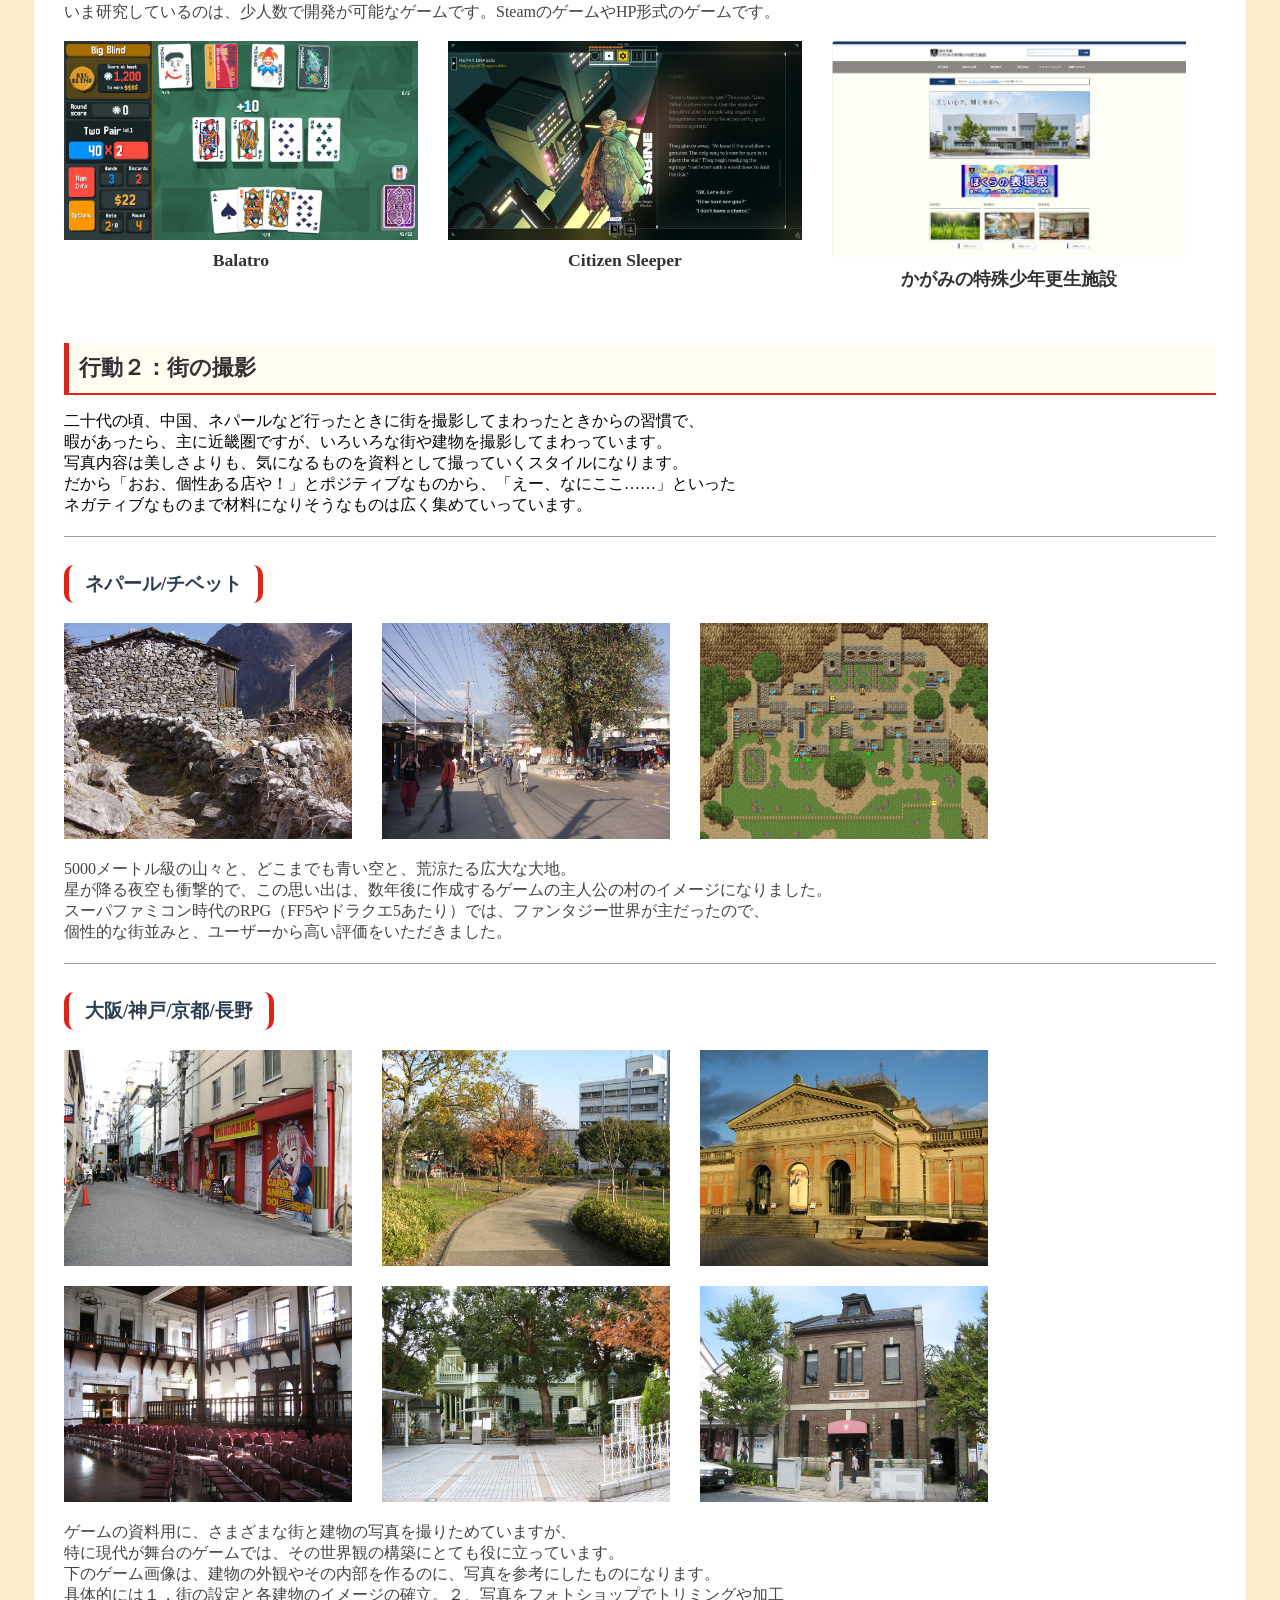
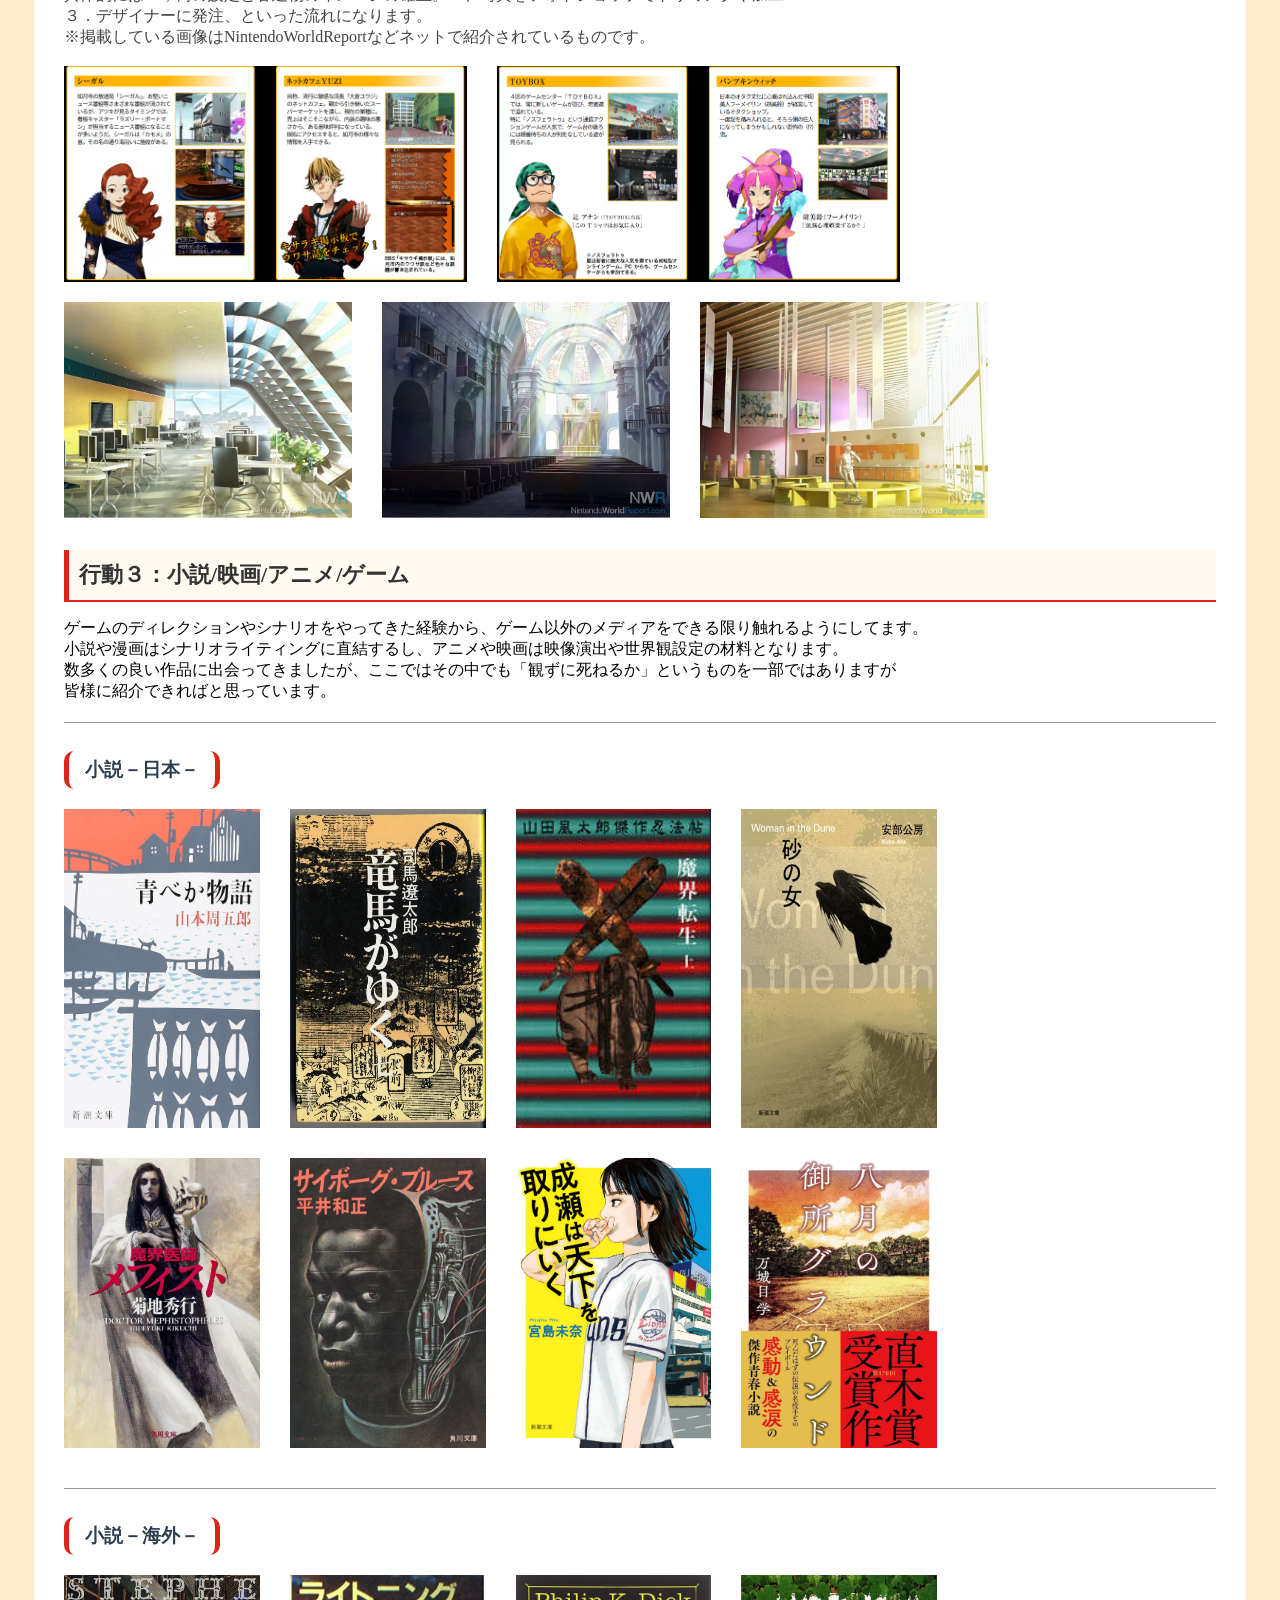
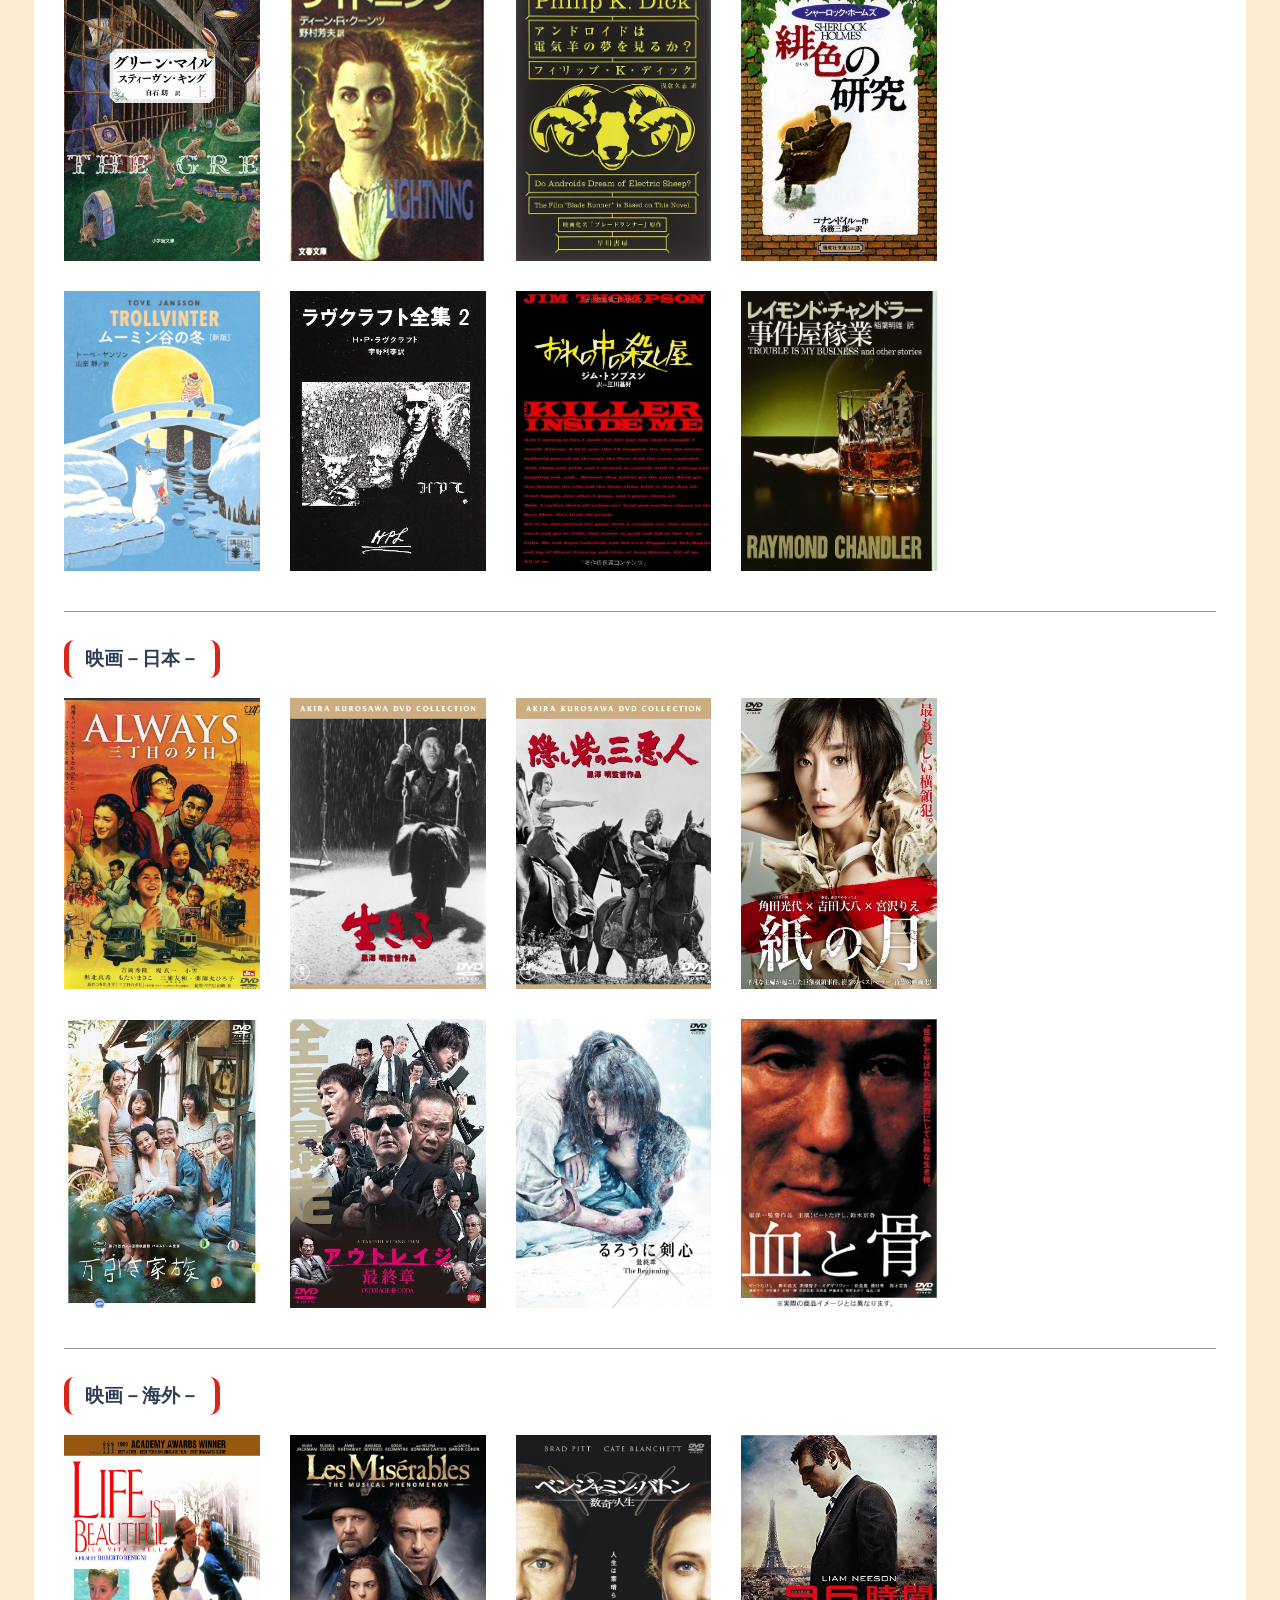
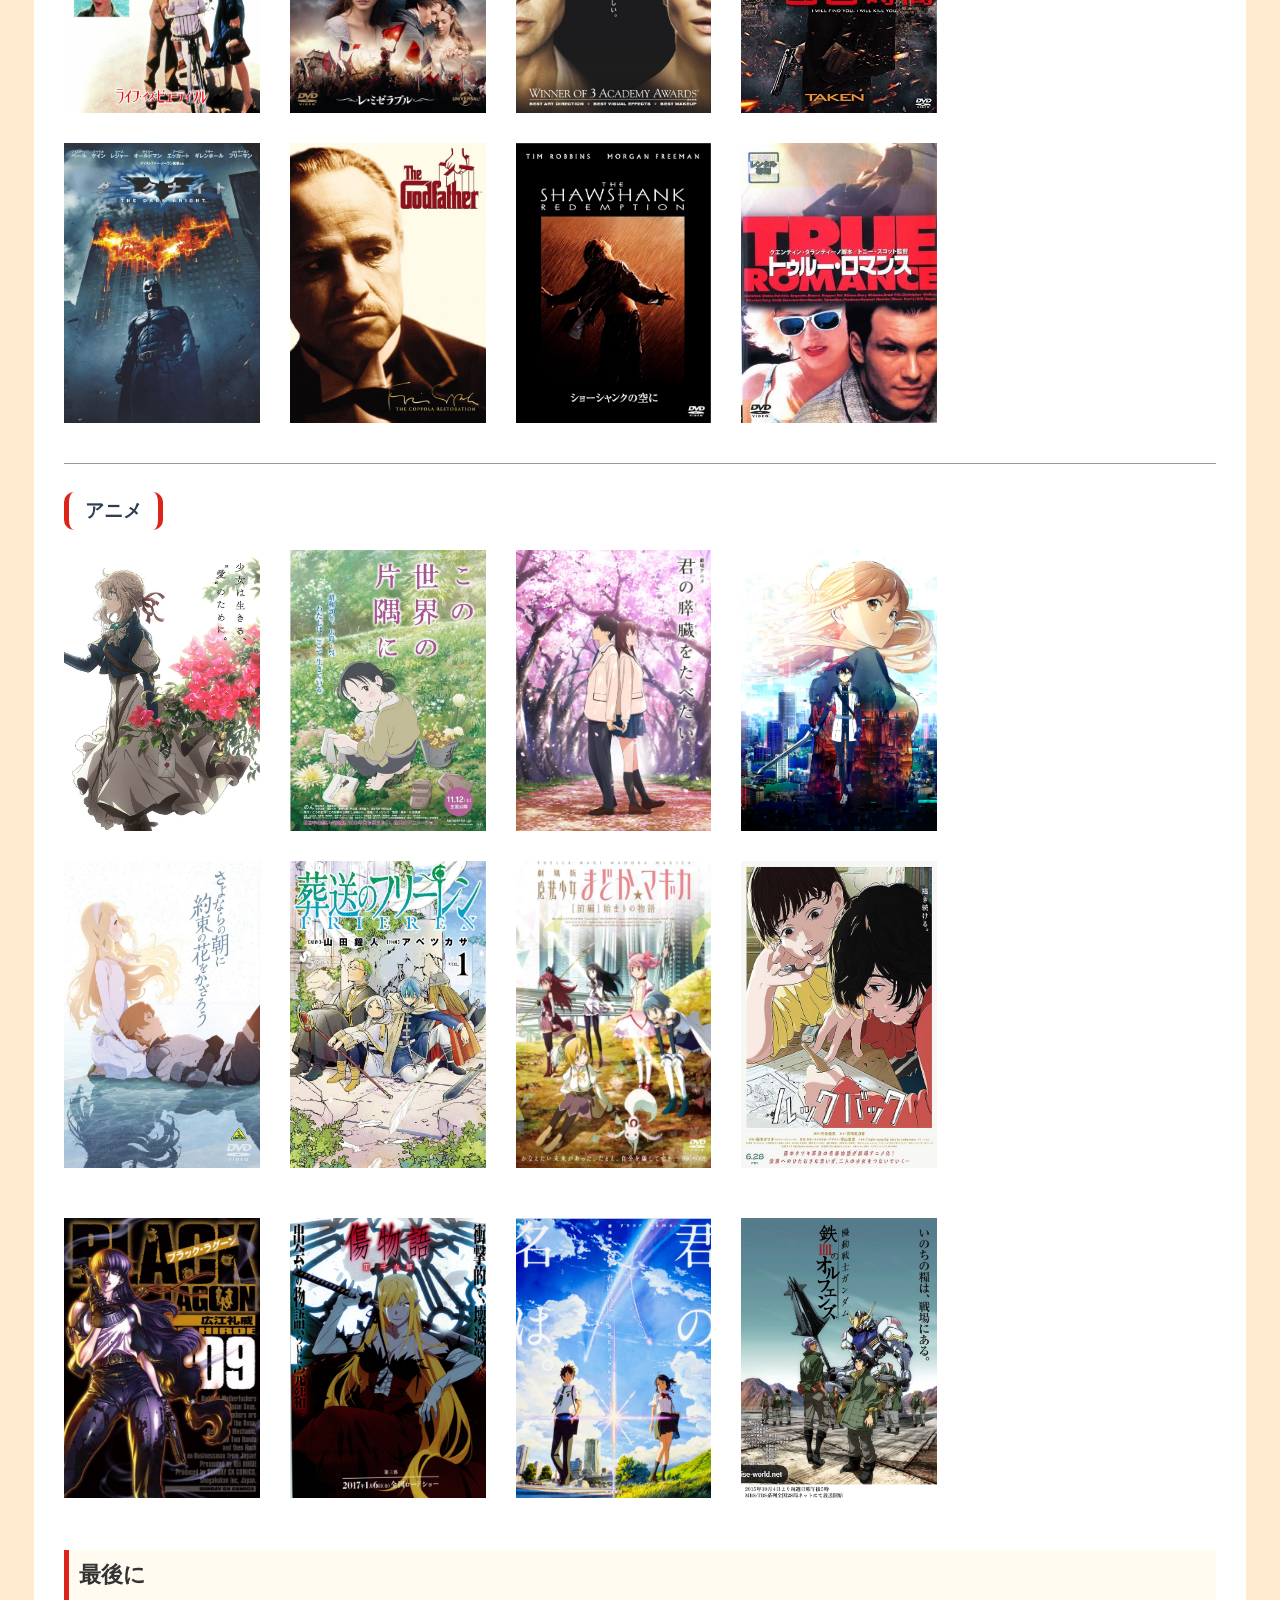
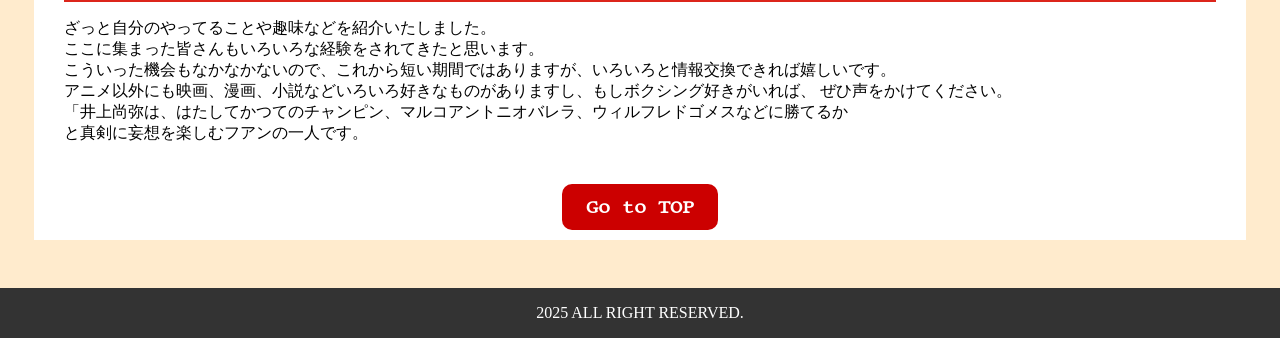
==== commit cb252d61: "見出しの画像とキャプション変更" ====
--- a/05/index.html
+++ b/05/index.html
@@ -12,7 +12,7 @@
 <body>
 	<h1><span class="midashi">
 		自己紹介
-		<p class="sub">モンゴルの星降る夜</p>
+		<p class="sub">世界の屋根ネパール</p>
 	</span></h1>
 	<main>
 	<nav>
--- a/05/css/style.css
+++ b/05/css/style.css
@@ -1,12 +1,12 @@
-*{
+* {
     margin: 0;
     padding: 0;
 }
-body{
-    background-color:#ffebcd;
-}
-
-main{
+body {
+    background-color: #ffebcd;
+}
+
+main {
     background-color: #fff;
     width: 90%;
     margin: 0 auto;
@@ -15,110 +15,106 @@
 }
 /*Googleフォント*/
 .libertinus-mono-regular {
-  font-family: "Libertinus Mono", monospace;
-  font-weight: bold;
-  font-style: normal;
-}
-
-h1{
-  background-image: url('../images/mongoru.jpg'); 
-  background-size: cover;
-  background-position: center;
-  height: 300px;
-  display: flex;
-  align-items: center;
-  justify-content: center;
-  position: relative;
-  color: rgb(0, 0, 0);
-  font-size: 2rem;
-  text-align: center;
-  font-weight: bold;
+    font-family: "Libertinus Mono", monospace;
+    font-weight: bold;
+    font-style: normal;
+}
+
+h1 {
+    background-image: url("../images/nepal03.jpg");
+    background-size: cover;
+    background-position: center;
+    height: 300px;
+    display: flex;
+    align-items: center;
+    justify-content: center;
+    position: relative;
+    color: rgb(0, 0, 0);
+    font-size: 2rem;
+    text-align: center;
+    font-weight: bold;
 }
 
 .midashi {
-  background-color: rgba(255, 255, 255, 0.5); /* 横帯の色と透明度 */
-  width: 100%;
-  display: block;
-  text-align: center;
-  
-}
-.sub{
-  font-size: 14px;
-  color:#DC251B;
-  display: inline;
-}
-
-nav ul{
+    background-color: rgba(255, 255, 255, 0.5); /* 横帯の色と透明度 */
+    width: 100%;
+    display: block;
+    text-align: center;
+}
+.sub {
+    font-size: 14px;
+    color: #dc251b;
+    display: inline;
+}
+
+nav ul {
     padding-top: 2.5rem;
     display: flex;
     list-style: none;
 }
-nav ul li{
+nav ul li {
     margin-right: 1rem;
 }
-nav ul li a{
+nav ul li a {
     text-decoration: none;
     font-size: 1.2rem;
-    background-color: #DC251B;
+    background-color: #dc251b;
     color: #fff;
     padding: 0.7rem;
-    border-radius: 14px;         /* ← 角丸指定 */
-
-}
-nav ul li a:hover{
+    border-radius: 14px; /* ← 角丸指定 */
+}
+nav ul li a:hover {
     opacity: 0.7;
 }
 
 /* 画面幅が狭い場合（例: 768px以下）に適用されるスタイル */
 @media (max-width: 768px) {
-  nav ul {
-    flex-direction: column; /* 縦並びにする */
-    align-items: stretch; /* アイテムを親要素の幅に広げる */
-  }
-
-  nav ul li {
-    margin: 20px 0; /* 縦並び時の余白 */
-    width: 100%; /* 親要素の幅いっぱいに広げる */
-    text-align: center; /* テキストを中央揃えにする */
-  }
-
-  nav ul li a {
-    width: 100%; /* 親要素の幅いっぱいに広げる */
-  }
-}
-
-
-h2{
+    nav ul {
+        flex-direction: column; /* 縦並びにする */
+        align-items: stretch; /* アイテムを親要素の幅に広げる */
+    }
+
+    nav ul li {
+        margin: 20px 0; /* 縦並び時の余白 */
+        width: 100%; /* 親要素の幅いっぱいに広げる */
+        text-align: center; /* テキストを中央揃えにする */
+    }
+
+    nav ul li a {
+        width: 100%; /* 親要素の幅いっぱいに広げる */
+    }
+}
+
+h2 {
     font-size: 22px;
     color: #333;
-    border-left: #DC251B solid 5px;
-    border-bottom: #DC251B solid 2px;
+    border-left: #dc251b solid 5px;
+    border-bottom: #dc251b solid 2px;
     margin-top: 2rem;
-    margin-bottom: 1.0rem;
-    background-color: #FFFBF0; 
+    margin-bottom: 1rem;
+    background-color: #fffbf0;
     padding: 10px; /* 必要であれば、文字と背景の間に余白を追加 */
 }
 
-.button{
-    display: flex;
-    justify-content: center;   /* X軸方向の中央寄せ */
-    margin: 40px auto;         /* 上下マージン + 横中央寄せ（ブロック要素の場合） */
+.button {
+    display: flex;
+    justify-content: center; /* X軸方向の中央寄せ */
+    margin: 40px auto; /* 上下マージン + 横中央寄せ（ブロック要素の場合） */
     padding-bottom: 10px;
 }
-.button a{
-  text-decoration: none;     /* 下線を消す */
-  background-color: #cc0000; /* ボタン背景色 */
-  color: white;              /* 文字色 */
-  padding: 12px 24px;        /* ボタンサイズ調整 */
-  border-radius: 10px;       /* 角を丸くする */
-  font-size: 1.2em;          /* 少し大きめの文字に */
-  font-weight: bold
-
-}
-.button a:hover{
+.button a {
+    text-decoration: none; /* 下線を消す */
+    background-color: #cc0000; /* ボタン背景色 */
+    color: white; /* 文字色 */
+    padding: 12px 24px; /* ボタンサイズ調整 */
+    border-radius: 10px; /* 角を丸くする */
+    font-size: 1.2em; /* 少し大きめの文字に */
+    font-weight: bold;
+}
+.button a:hover {
     background-color: orange;
 }
-footer{
+footer {
     background-color: #333;
     color: #fff;
     text-align: center;
@@ -127,21 +123,21 @@
 }
 
 .horizontal {
-  display: flex;
-  align-items: center; /* 垂直方向の中央揃え */
-  gap: 10px;            /* 画像と説明文の間隔 */
+    display: flex;
+    align-items: center; /* 垂直方向の中央揃え */
+    gap: 10px; /* 画像と説明文の間隔 */
 }
 
 .horizontal img {
-  width: 200px;         /* 画像サイズを調整 */
-  height: auto;
+    width: 200px; /* 画像サイズを調整 */
+    height: auto;
 }
 
 .horizontal figcaption {
-  font-size: 16px;
-  text-align: left;
-  color: #333;
-  margin-top: 8px;
+    font-size: 16px;
+    text-align: left;
+    color: #333;
+    margin-top: 8px;
 }
 
 ul {
@@ -159,59 +155,58 @@
 }
 
 /*  ネパール/チベットなど写真のタイトル     */
-.photo_title{
+.photo_title {
     margin-top: 0.5rem;
     margin-bottom: 1rem;
 }
 
 .images-2col,
 .images-3col,
-.images-4col
-{
-  display: flex;       /*横並び*/
-  flex-wrap: wrap;
-  gap: 30px;
-  justify-content: flex-start;
-  margin-bottom: 20px;
+.images-4col {
+    display: flex; /*横並び*/
+    flex-wrap: wrap;
+    gap: 30px;
+    justify-content: flex-start;
+    margin-bottom: 20px;
 }
 
 .images-2col img {
-  width: calc(50% - 30px);
-  box-sizing: border-box; /* パディングやボーダーも含めて幅を計算 */
-  height: auto;
-  max-width: 35%; /* 最大幅を計算された幅の80%に制限 */
+    width: calc(50% - 30px);
+    box-sizing: border-box; /* パディングやボーダーも含めて幅を計算 */
+    height: auto;
+    max-width: 35%; /* 最大幅を計算された幅の80%に制限 */
 }
 
 .images-3col img {
-  width: calc(33.333% - 30px);
-  box-sizing: border-box; /* パディングやボーダーも含めて幅を計算 */
-  height: auto;
-  max-width: 25%; /* 最大幅を計算された幅の80%に制限 */
+    width: calc(33.333% - 30px);
+    box-sizing: border-box; /* パディングやボーダーも含めて幅を計算 */
+    height: auto;
+    max-width: 25%; /* 最大幅を計算された幅の80%に制限 */
 }
 
 .images-3col-sp img {
-  width: calc(33.333% - 30px);
-  box-sizing: border-box; /* パディングやボーダーも含めて幅を計算 */
-  height: auto;
-  margin-right: 20px;
-  max-width: 50%; /* 最大幅を計算された幅の80%に制限 */
+    width: calc(33.333% - 30px);
+    box-sizing: border-box; /* パディングやボーダーも含めて幅を計算 */
+    height: auto;
+    margin-right: 20px;
+    max-width: 50%; /* 最大幅を計算された幅の80%に制限 */
 }
 
 .images-4col img {
-  width: calc(25% - 30px);
-  box-sizing: border-box; /* パディングやボーダーも含めて幅を計算 */
-  height: auto;
-  max-width: 17%; /* 最大幅を計算された幅の80%に制限 */
+    width: calc(25% - 30px);
+    box-sizing: border-box; /* パディングやボーダーも含めて幅を計算 */
+    height: auto;
+    max-width: 17%; /* 最大幅を計算された幅の80%に制限 */
 }
 
 /* ゲーム画像 */
-.image-item{
-  width: calc(33.333% - 30px); /* .images-3col の場合 */
-  box-sizing: border-box; /* パディングやボーダーも含めて幅を計算 */
-  display: flex; /* 子要素（画像と題名）をflexboxで制御 */
-  flex-direction: column; /* 縦方向に並べる */
-  align-items: center; /* 水平方向（横方向）で中央揃え */
-  margin-bottom: 20px; /* 各アイテム間の縦方向のスペース */
+.image-item {
+    width: calc(33.333% - 30px); /* .images-3col の場合 */
+    box-sizing: border-box; /* パディングやボーダーも含めて幅を計算 */
+    display: flex; /* 子要素（画像と題名）をflexboxで制御 */
+    flex-direction: column; /* 縦方向に並べる */
+    align-items: center; /* 水平方向（横方向）で中央揃え */
+    margin-bottom: 20px; /* 各アイテム間の縦方向のスペース */
 }
 
 /* ゲーム画像自体のスタイル */
@@ -235,40 +230,38 @@
 }
 
 /* img自体には max-width: 100% などは設定しません。必要ならfigureに設定 */
-.images-3col .image-item img{
+.images-3col .image-item img {
     max-width: 100%; /* 親要素（.image-item）の幅を超えないように */
 }
 
-
 .description {
-  margin-top: 10px;
-  text-align: left;
-  font-size: 1.0rem;
-  color: #444;
+    margin-top: 10px;
+    text-align: left;
+    font-size: 1rem;
+    color: #444;
 }
 
 /*罫線*/
 .line {
-  border-top: 1px solid #999;
-  width: 100%;
-  margin: 20px 0;
+    border-top: 1px solid #999;
+    width: 100%;
+    margin: 20px 0;
 }
 
 /*箇条書きの数字を右に寄せる*/
 .right-numbered {
-  list-style-position: inside; /* マーカーを要素内側に */
+    list-style-position: inside; /* マーカーを要素内側に */
 }
 
 .photo_title {
-  /* background-color: #FFFBF0; タイトルの背景色 */
-  color: #2c3e50;           /* 濃いめの文字色でコントラストを出す */
-  padding: 6px 16px;       /* 上下左右にパディング */
-  border-left: 5px solid #DC2518; /* 左側に太めのボーダーライン */
-  border-right: 5px solid #DC2518; /* 左側に太めのボーダーライン */
-  
-  border-radius: 10px;       /* 角を少し丸くする */
-  display: inline-block;    /* テキストの幅に合わせて背景を調整 */
-  margin-bottom: 20px;
-  font-weight: bold;        /* 太字にする */
-}
-
+    /* background-color: #FFFBF0; タイトルの背景色 */
+    color: #2c3e50; /* 濃いめの文字色でコントラストを出す */
+    padding: 6px 16px; /* 上下左右にパディング */
+    border-left: 5px solid #dc2518; /* 左側に太めのボーダーライン */
+    border-right: 5px solid #dc2518; /* 左側に太めのボーダーライン */
+
+    border-radius: 10px; /* 角を少し丸くする */
+    display: inline-block; /* テキストの幅に合わせて背景を調整 */
+    margin-bottom: 20px;
+    font-weight: bold; /* 太字にする */
+}
